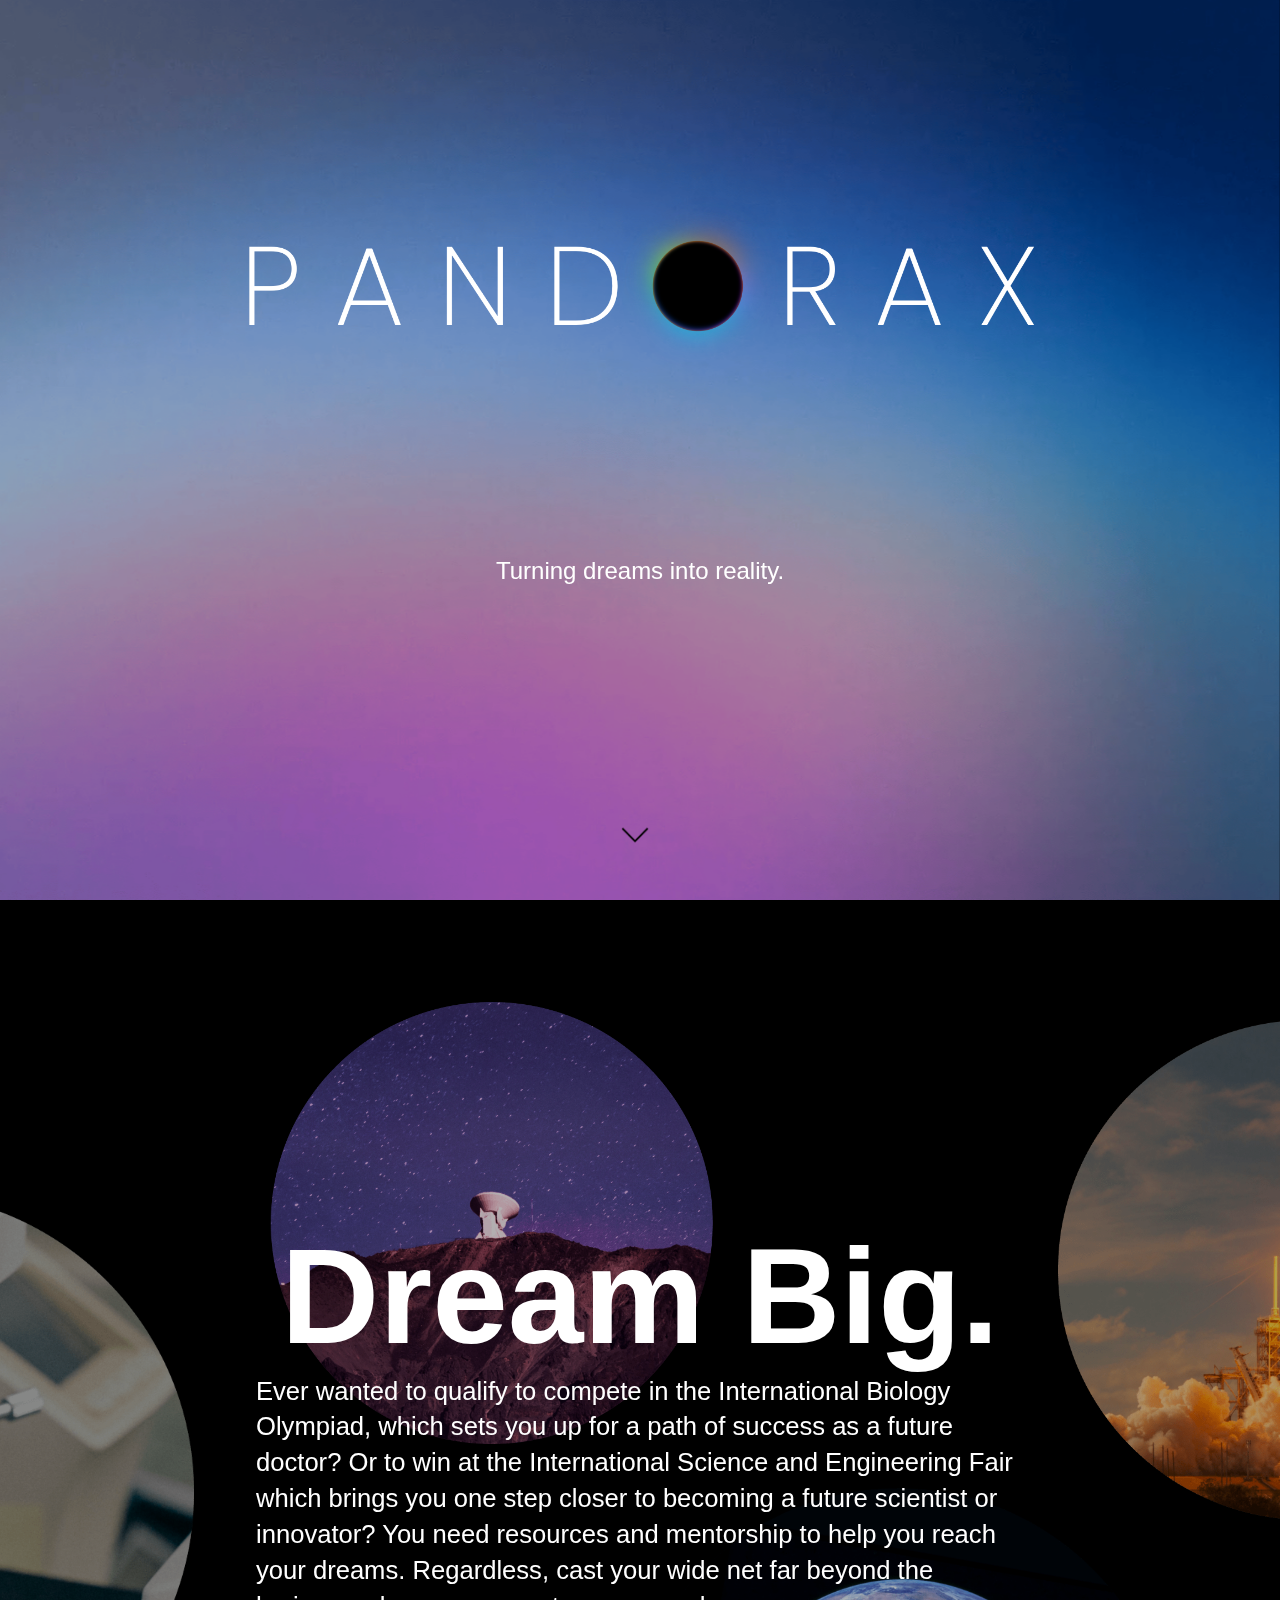
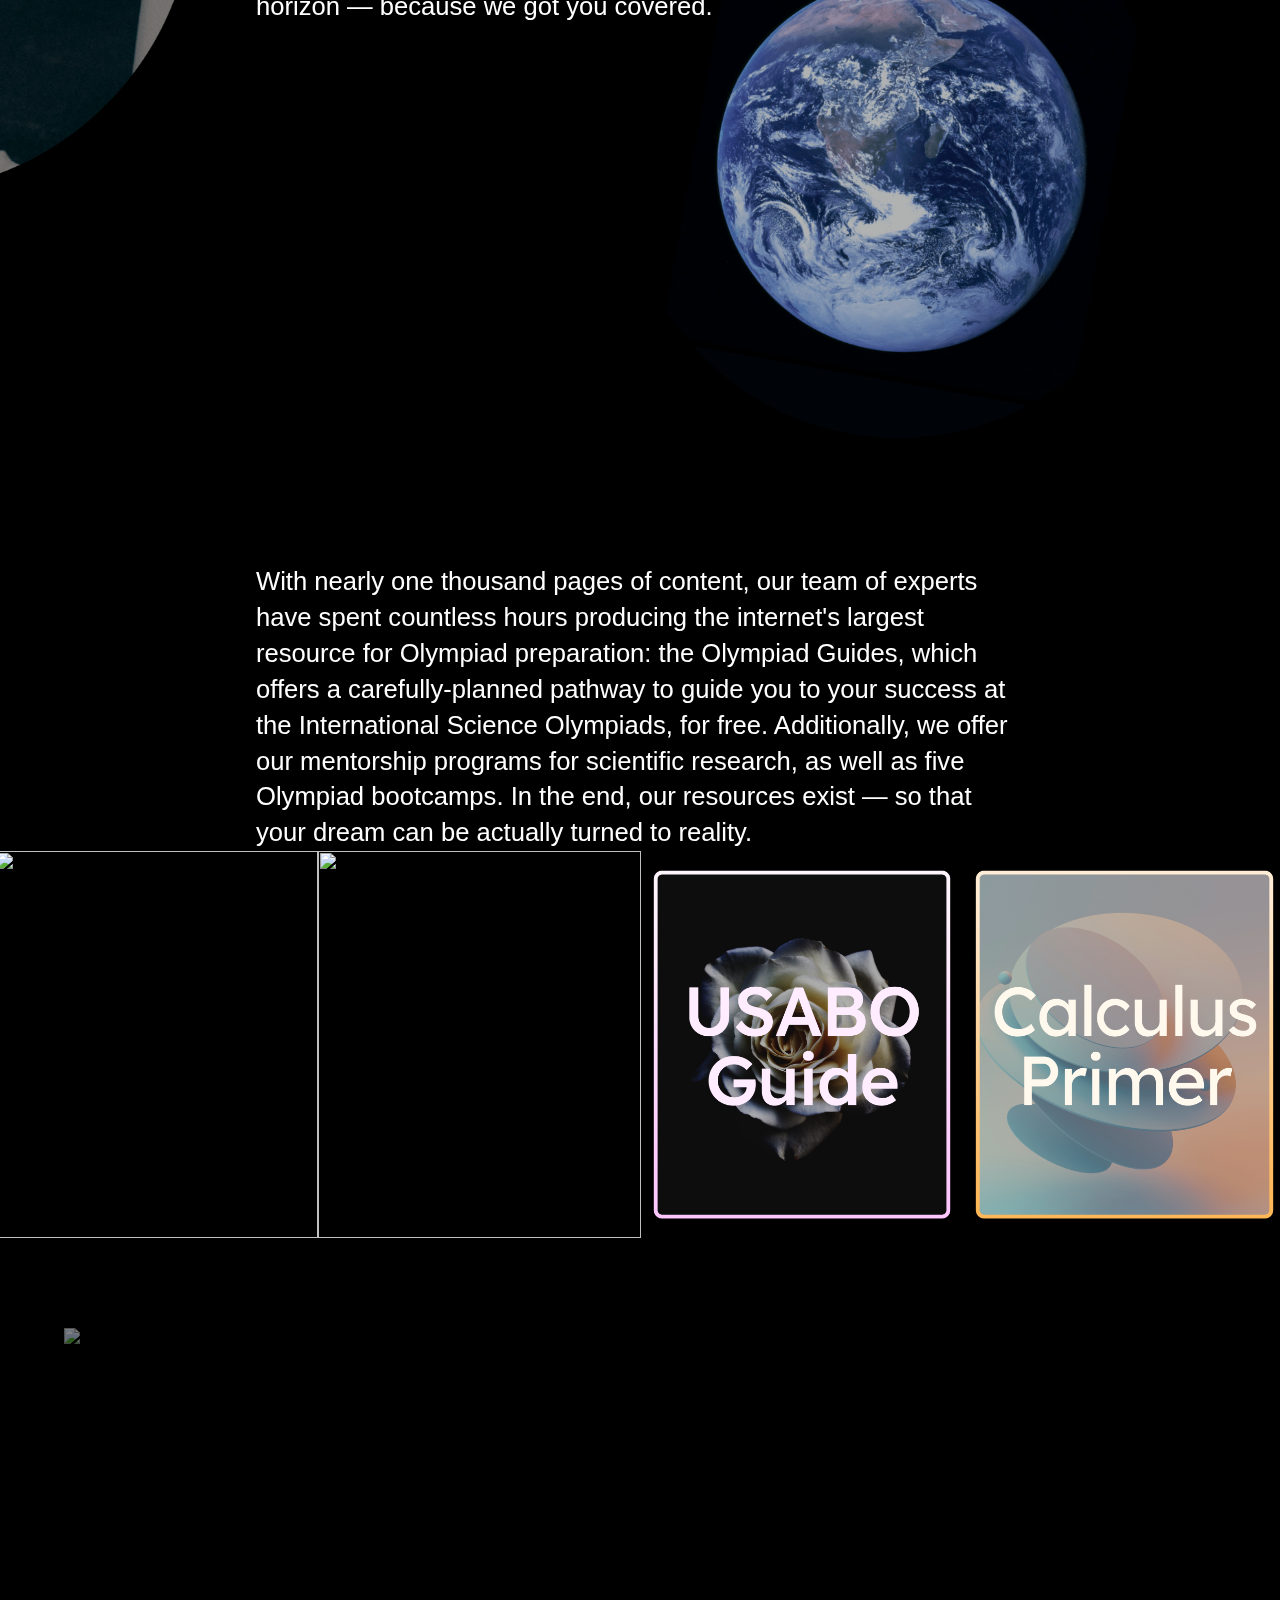
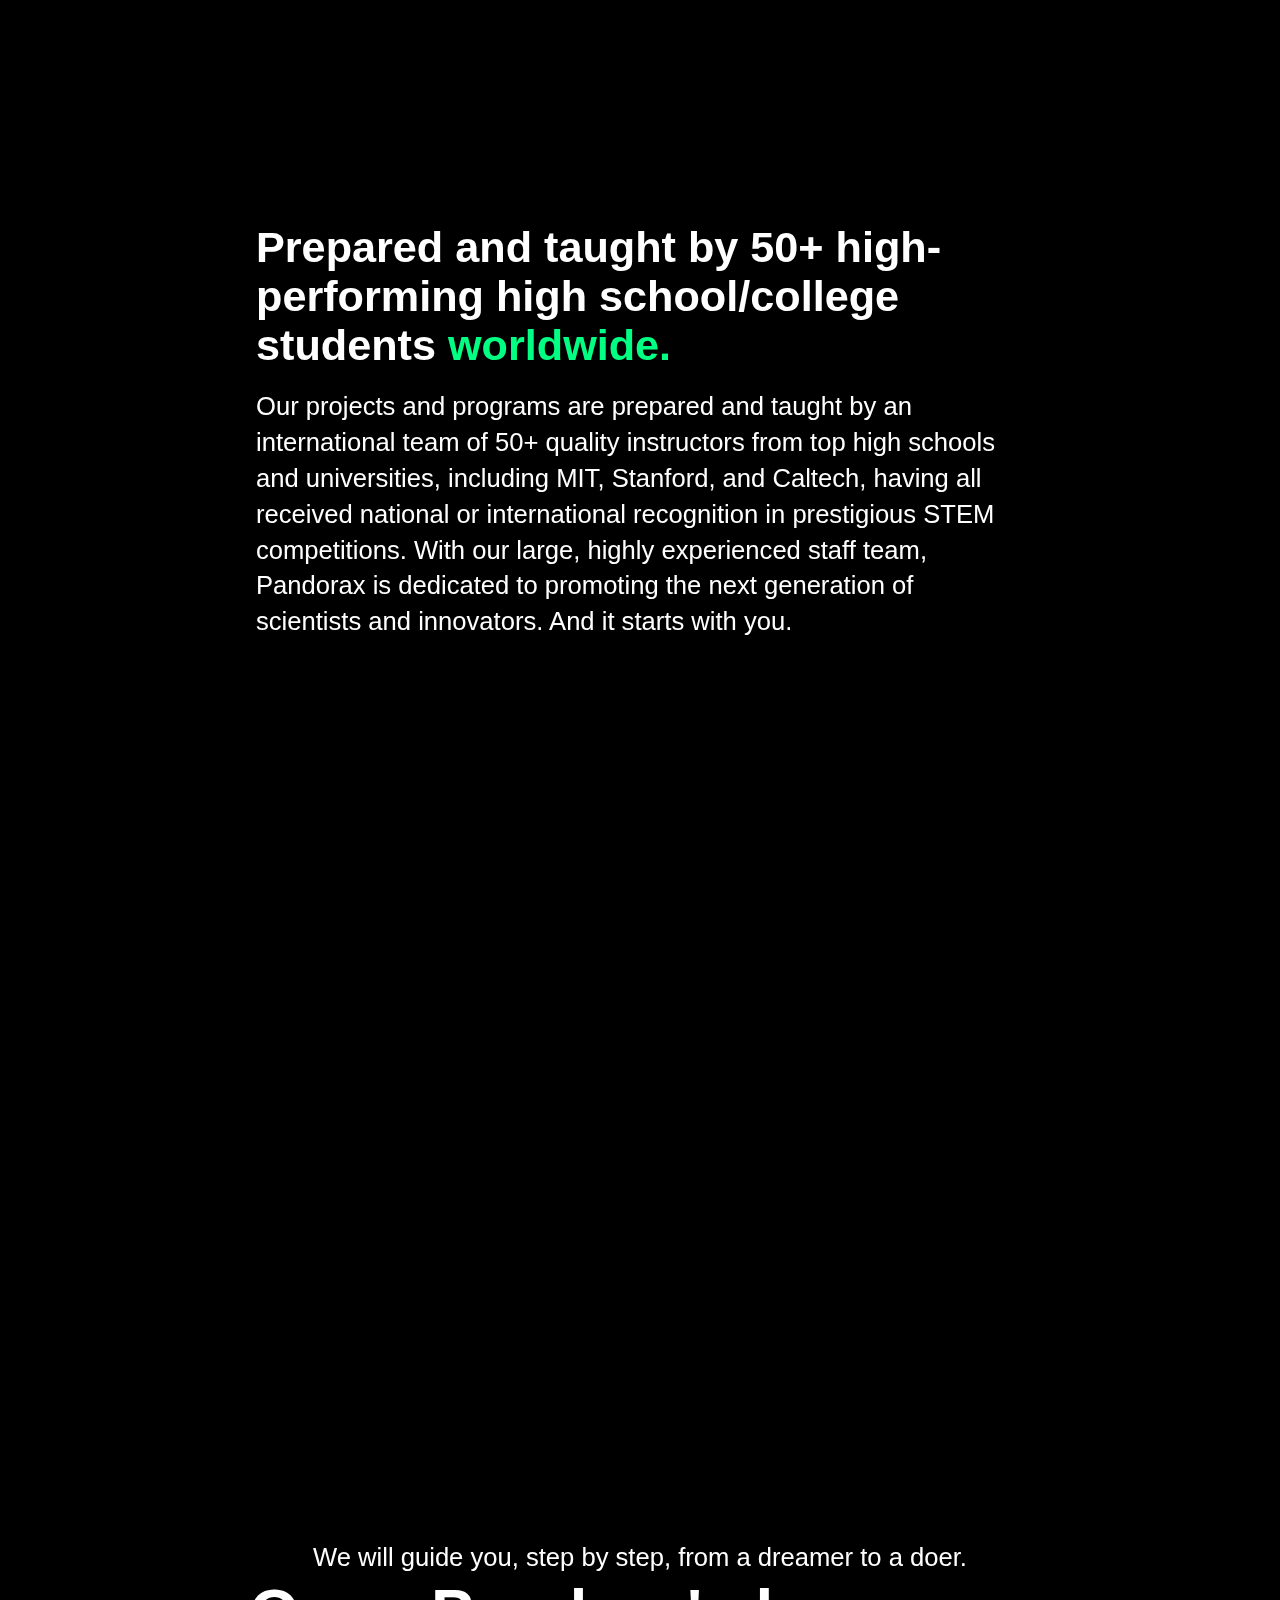
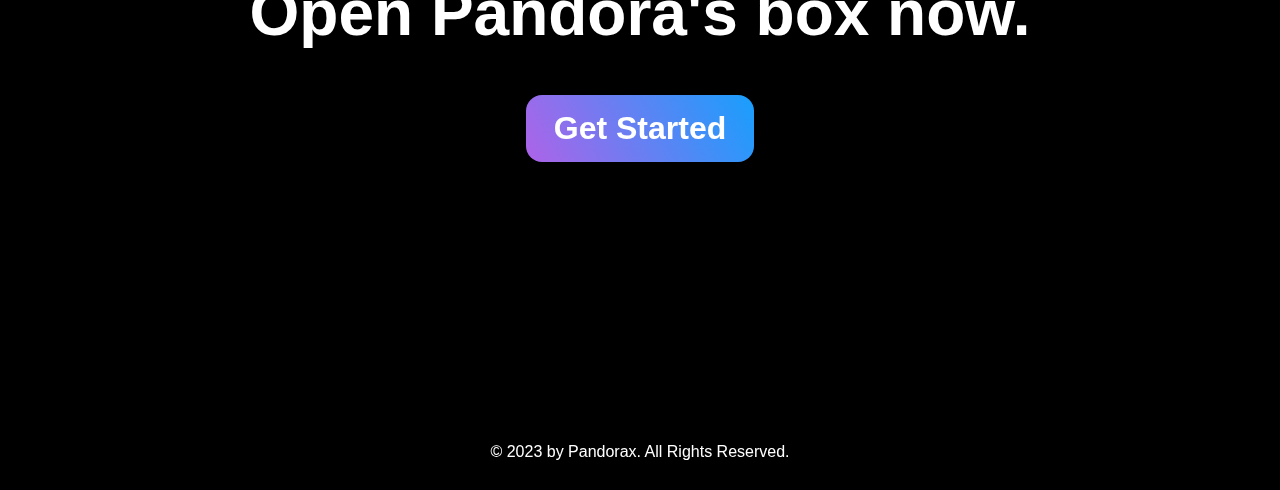
==== index.html @ f433fd55 "made the arrow smooth scroll to bottom on click" ====
<!DOCTYPE html>
<html lang="en">
<head>
  <meta charset="UTF-8">
  <meta name="viewport" content="width=device-width, initial-scale=1.0">
  <title>Pandorax</title>
  <link rel="stylesheet" href="assets/styles.css">
  <link rel="icon" href="assets/webstuff/pandoraxO">
  <script src="https://ajax.googleapis.com/ajax/libs/jquery/3.7.1/jquery.min.js"></script>
  <style>
    @import url('https://fonts.cdnfonts.com/css/poppins');
  </style>
  <link rel="preload" href="assets/webstuff/calculus_primer.png" as="image">
  <link rel="preload" href="assets/webstuff/usabo_guide.png" as="image">
  <link rel="preload" href="assets/webstuff/usaaao_guide.png" as="image">
  <link rel="preload" href="assets/webstuff/useso_guide.png" as="image">

</head>
<body>
  <header hidden="hidden">
    <nav>
      <ul style="display: flex; justify-content: space-around;">
        <!-- <li><img src="assets/webstuff/pandoraxOpng-removebg-preview.png" id="navim"></li> -->
        <li><a href="#home">Home</a></li>
        <li><a href="#ooop">oop</a></li>
      </ul>
    </nav>
  </header>

<div class="containter2">
  <section id="home" style="display: flex; flex-direction: column; align-items: center;">
    <div id="home-background"></div>
    <h1>
      <img id="title" src="assets/webstuff/pandorax_new_logo.png" />
      <!-- <span id="title">Pandorax</span> -->
    </h1>
    <p id="btext">Turning dreams into reality.</p>
  </section>
<div id='frf' class="arrow animated bounce"></div>


  <section id="about" style="margin-top: 10vh; position:relative; display: flex; flex-direction: column; align-items: center;">
    <div style=" z-index:999; display: flex; flex-direction: column; align-items: center;">
      <h2 id="dreambig" >Dream Big.</h2>
      <p  id="dbt" d>Ever wanted to qualify to compete in the International Biology Olympiad, which sets you up for a path of success as a future doctor? Or to win at the International Science and Engineering Fair which brings you one step closer to becoming a future scientist or innovator? You need resources and mentorship to help you reach your dreams. Regardless, cast your wide net far beyond the horizon — because we got you covered. </p>
    </div>
    <div id="dbi"   style="position:absolute; z-index:-1; display: flex;">
      <img id="dreambigimg3" src="assets/webstuff/indbg5.png">
      <img id="dreambigimg4" src="assets/webstuff/indbg4.png">
      <img id="dreambigimg2" src="assets/webstuff/indbg2.png" >
      <img id="dreambigimg5" src="assets/webstuff/indbg3.png" >
    </div>
  </section>

  <div class="stuff">
    <section class="oly" style="display: flex; flex-direction: column; align-items: center;">
    <p id="wowza"  >With nearly one thousand pages of content, our team of experts have spent countless hours producing the internet's largest resource for Olympiad preparation: the Olympiad Guides, which offers a carefully-planned pathway to guide you to your success at the International Science Olympiads, for free. Additionally, we offer our mentorship programs for scientific research, as well as five Olympiad bootcamps. In the end, our resources exist — so that your dream can be actually turned to reality.</p>
    </section>
  </div>

  <div class = "woweza card-container" >
    <img id="aa"  loading="eager"  src="assets/webstuff/usaaao_guide.png" />
    <img id="es" loading="eager"  src="assets/webstuff/useso_guide.png" />
    <img id="b" loading="eager"  src="assets/webstuff/usabo_guide.png" />
    <img id="c" loading="eager"  src="assets/webstuff/calculus_primer.png" />
  </div>


  <section id="contact" style="display: flex; flex-direction: column; align-items: center;">
    <h4 id="fif">Prepared and taught by 50+ high-performing high school/college students <span style="color:#00FF82">worldwide.</h2>
    <p id="ptext"  id="fift">Our projects and programs are prepared and taught by an international team of 50+ quality instructors from top high schools and universities, including MIT, Stanford, and Caltech, having all received national or international recognition in prestigious STEM competitions. With our large, highly experienced staff team, Pandorax is dedicated to promoting the next generation of scientists and innovators. And it starts with you.</p>
    <div id="ppl" style="position:absolute; z-index:-1; display: flex;">
      <img id="pplimg" src="assets/webstuff/ppl.png" >
    </div>
  </section>

  <section id="thingy" style="display: flex; flex-direction: column; align-items: center;">
    <p id="bsm" >We will guide you, step by step, from a dreamer to a doer.</p>
    <h5 id="bsbg">Open Pandora's box now.</h3>
    <div id="container">
      <a href="projects.html">
        <button class="btn" >Get Started</button>
      </a>
    </div>
  </section>

  <section class="copyright">
    <p><span>&#169;</span> 2023 by Pandorax. All Rights Reserved.</p>
  </section>


  <script src="assets/script.js"></script>
  <script src="https://cdn.jsdelivr.net/npm/gsap@3.12.5/dist/gsap.min.js"></script>
  <script src="https://cdn.jsdelivr.net/npm/gsap@3.12.5/dist/ScrollTrigger.min.js"></script>
  <script>
    // Get the background element
    const homeBackground = document.getElementById('home-background');
  
    // Calculate the opacity based on scroll position
    function handleScroll() {
      const scrollPercent = (window.scrollY / window.innerHeight);
      const opacity = 0.6 - scrollPercent; // Adjust this factor to control the fading speed

      homeBackground.style.opacity = opacity;
    }
  
    // Attach the scroll event listener
    window.addEventListener('scroll', handleScroll);
  </script>
  <script>
  $(document).ready(function() {
  
    $(window).scroll(function() {
      var scroll = $(window).scrollTop();
      if (scroll >= 1) {
        $('.arrow').addClass('fade');
      } else{
        $('.arrow').removeClass('fade');
      }
    })
  });
  </script>
  <script>
    document.addEventListener('DOMContentLoaded', function() {
  const e = document.getElementById('frf');

  e.addEventListener('click', function() {
    window.scrollTo({
      top: document.body.scrollHeight,
      behavior: 'smooth'
    });
  });
});
  </script>
  <script>
    document.addEventListener("DOMContentLoaded", (event) => {
    gsap.registerPlugin(ScrollTrigger)


    gsap.fromTo("#dreambig", 
      {
        opacity: 0,
        x: -400
      }, 
      {
        opacity: 1,
        x: 0, 
        duration: 0.5,
        ease: "power1.inOut",
        scrollTrigger: {
          trigger: "#dreambig",
          start: "top 80%",
          end: "top 50%", 
        }
      }
    );

    gsap.fromTo("#dbt", 
      {
        opacity: 0,
        x: -400
      }, 
      {
        opacity: 1,
        x: 0, 
        duration: 0.5,
        ease: "power1.inOut",
        scrollTrigger: {
          trigger: "#dbt",
          start: "top 80%",
          end: "top 50%", 
        }
      }
    );

    gsap.fromTo("#dreambigimg3", 
      {
        opacity: 0,
        x: -400
      }, 
      {
        opacity: 1,
        x: 0, 
        duration: 0.5,
        ease: "power1.inOut",
        scrollTrigger: {
          trigger: "#dreambigimg3",
          start: "top 80%",
          end: "top 50%", 
        }
      }
    );

    gsap.fromTo("#dreambigimg4", 
      {
        opacity: 0,
        x: -400
      }, 
      {
        opacity: 1,
        x: 0, 
        duration: 0.5,
        ease: "power1.inOut",
        scrollTrigger: {
          trigger: "#dreambigimg4",
          start: "top 80%",
          end: "top 50%", 
        }
      }
    );

    gsap.fromTo("#dreambigimg2", 
      {
        opacity: 0,
        x: -400
      }, 
      {
        opacity: 1,
        x: 0, 
        duration: 0.5,
        ease: "power1.inOut",
        scrollTrigger: {
          trigger: "#dreambigimg2",
          start: "top-=550px",
          end: "top 50%", 
        }
      }
    );

    gsap.fromTo("#dreambigimg5", 
      {
        opacity: 0,
        x: -400
      }, 
      {
        opacity: 1,
        x: 0, 
        duration: 0.5,
        ease: "power1.inOut",
        scrollTrigger: {
          trigger: "#dreambigimg5",
          start: "top 80%",
          end: "top 50%", 
        }
      }
    );

    gsap.fromTo("#wowza", 
      {
        opacity: 0,
        x: -400
      }, 
      {
        opacity: 1,
        x: 0, 
        duration: 0.5,
        ease: "power1.inOut",
        scrollTrigger: {
          trigger: "#wowza",
          start: "top 80%",
          end: "top 50%", 
        }
      }
    );

    gsap.fromTo("#aa", 
      {
        opacity: 0,
        x: -400,
        
      }, 
      {
        opacity: 1,
        x: 0, 
        duration: 1,
        ease: "power1.inOut",
        scrollTrigger: {
          
          trigger: "#aa",
          start: "top 80%-=50px",
          end: "top 50%", 
        }
      }
    );

    gsap.fromTo("#es", 
      {
        opacity: 0,
        x: -400,
        
      }, 
      {
        opacity: 1,
        x: 0, 
        duration: 1,
        ease: "power1.inOut",
        scrollTrigger: {
          
          trigger: "#es",
          start: "top 80%-=100px",
          end: "top 50%", 
        }
      }
    );

    gsap.fromTo("#b", 
      {
        opacity: 0,
        x: -400,
        
      }, 
      {
        
        opacity: 1,
        x: 0, 
        duration: 1,
        ease: "power1.inOut",
        scrollTrigger: {
          
          trigger: "#b",
          start: "top 80%-=150px",
          end: "top 50%", 
        }
      }
    );

    gsap.fromTo("#c", 
      {
        opacity: 0,
        x: -400,
      }, 
      {
        opacity: 1,
        x: 0, 
        duration: 1,
        ease: "power1.inOut",
        scrollTrigger: {
          
          trigger: "#c",
          start: "top 80%-=200px",
          end: "top 50%", 
        }
      }
    );

    gsap.fromTo("#fif", 
      {
        opacity: 0,
        x: -400
      }, 
      {
        opacity: 1,
        x: 0, 
        duration: 0.5,
        ease: "power1.inOut",
        scrollTrigger: {
          trigger: "#fif",
          start: "top 80%",
          end: "top 50%", 
        }
      }
    );

    gsap.fromTo("#ptext", 
      {
        opacity: 0,
        x: -400
      }, 
      {
        opacity: 1,
        x: 0, 
        duration: 0.5,
        ease: "power1.inOut",
        scrollTrigger: {
          trigger: "#ptext",
          start: "top 80%",
          end: "top 50%", 
        }
      }
    );

    gsap.fromTo("#pplimg", 
      {
        opacity: 0,
      }, 
      {
        opacity: 0.5,
        x: 0, 
        duration: 2,
        ease: "power1.inOut",
        scrollTrigger: {
          trigger: "#pplimg",
          start: "top 80%",
          end: "top 50%", 
        }
      }
    );

    });
  </script>  
</div>
</body>
</html>
---- assets/styles.css ----
* {
  margin: 0;
  padding: 0;
  box-sizing: border-box;
}



body {
  background-color: #000;
  color: #fff;

}

  
body {
  overflow-x: hidden !important;
  overflow-y: hidden
}
.container2 {
  max-width: 100% !important;
  overflow-x: hidden !important;
}

.copyright {
  margin-bottom: 3vh;
  display: flex;
  justify-content: center;
}

#pplimg {
  opacity: 50%;
  width: 90vw;
  transform: translateY(-35vh);
}

@-moz-keyframes bounce {
  0%, 20%, 50%, 80%, 100% {
    -moz-transform: translateY(0);
    transform: translateY(0);
  }
  40% {
    -moz-transform: translateY(-30px);
    transform: translateY(-30px);
  }
  60% {
    -moz-transform: translateY(-15px);
    transform: translateY(-15px);
  }
}
@-webkit-keyframes bounce {
  0%, 20%, 50%, 80%, 100% {
    -webkit-transform: translateY(0);
    transform: translateY(0);
  }
  40% {
    -webkit-transform: translateY(-30px);
    transform: translateY(-30px);
  }
  60% {
    -webkit-transform: translateY(-15px);
    transform: translateY(-15px);
  }
}
@keyframes bounce {
  0%, 20%, 50%, 80%, 100% {
    -moz-transform: translateY(0);
    -ms-transform: translateY(0);
    -webkit-transform: translateY(0);
    transform: translateY(0);
  }
  40% {
    -moz-transform: translateY(-30px);
    -ms-transform: translateY(-30px);
    -webkit-transform: translateY(-30px);
    transform: translateY(-30px);
  }
  60% {
    -moz-transform: translateY(-15px);
    -ms-transform: translateY(-15px);
    -webkit-transform: translateY(-15px);
    transform: translateY(-15px);
  }
}

.arrow {
  position: fixed;
  bottom: 50px;
  left: 50%;
  margin-left: -20px;
  width: 30px;
  height: 30px;
  background-image: url([data-uri]);
  background-size: contain;
  cursor: pointer;
}

.bounce {
  -moz-animation: bounce 2s infinite;
  -webkit-animation: bounce 2s infinite;
  animation: bounce 2s infinite;
}

.fade {
  opacity:0;
  transition: 1s all ease-out;
}



/* body {
  background-image: url('titleb.png');
  background-repeat: no-repeat;
  background-attachment: fixed;
  background-position: center;
} */

header {
  background-color: #333;
  color: #fff;
  padding: 18px; /* Increase the padding to make the nav bar thicker */
  position: fixed;
  top: 0;
  left: 0;
  width: 100%;
  box-shadow: 0 4px 8px rgba(0, 0, 0, 0.3); /* Add a shadow effect */
  z-index: 9999; /* Set a higher z-index value */
}

nav ul {
  list-style: none;
}

nav li {
  display: inline-block;
  margin-right: 20px;
}

nav li:last-child {
  margin-right: 0;
}

nav a {
  text-decoration: none;
  color: #fff;
  transition: color 0.3s;
}

nav a:hover {
  color: #f00;
}


#home-background {
  position: fixed;
  top: 0;
  left: 0;
  width: 100%;
  height: 100%;
  background-image: url("webstuff/titleb.png");
  background-position: center;
  background-size: cover;
  opacity: 1; /* Initial opacity */
  z-index: -1;
  transition: opacity 0.3s ease; /* Transition for fading effect */
}

#home {
  text-align: center;
}

#home h1 {
  display: flex;
  align-items: center;
  justify-content: center;
}

h1 img {
  height: auto;
  width: 800px;
}

#btext {
  text-align: center; 
  font-size: 150%; 
  padding-bottom: 60vh;
}


/* 
section {
  padding: 50px;
} */

h1 {
  padding-block:4vh 2vh;
}


#aa, #es, #b, #c {
  height: 387px;
  width: 323px;
  margin-bottom: 40vh;
}


body {
  font-family: 'Poppins', sans-serif;
}

h1, h2, h3, h4, h5, p {
  font-family: 'Poppins', sans-serif;
}

h2 {
  font-size: 850%;
  font-weight: 600;
}

#dbt {
  font-size: 160%;
  justify-content: center;
  padding-inline: 20vw;
   
  font-weight: 500;
}

.oly {
  font-size: 160%; 
  padding-inline: 20vw;
  
  padding-top: 60vh;
  font-weight: 500;
}

h4 {
  padding-top: 20vh;
  font-size: 270%;
  padding-inline: 20vw;
  padding-bottom: 1.5%;
  font-weight: 600;
}

#ptext {
  font-size: 160%; 
  padding-inline: 20vw;
   
  padding-bottom: 100vh; 
  font-weight: 500;
}

p {
  line-height: 1.4;
}

#bsm {
  font-size: 160%; 
  text-align: center; 
  color:#fff
}

#bsbg {
  font-size: 400%; 
  text-align: center; 
  color:#fff;
  font-weight: 600;
}



.card-container {
  display: flex;
  flex-direction: row; /* Display cards in a row for larger screens */
  justify-content: center;
  margin-bottom: 5vh;
}


#dreambigimg4 {
  height: 442px; 
  width: 442px; 
  transform: translate(6vw, -24vh)
}

#dreambigimg3 {
  height: 600px; 
  width: 600px; 
  transform: translate(0vw, -2vw)
}

#dreambigimg2 {
  height: 550px; 
  width: 550px; 
  transform: translate(-1vw, 30vh)
}

#dreambigimg5 {
  height: 500px; 
  width: 500px; 
  transform: translate(-10vw, -22vh)
}






/* title text animation */
/* #title {
  animation: fadeInAnimation ease 3s;
  animation-fill-mode: both;
  animation-delay: 0.65s;
  animation-iteration-count: 1;
}

@keyframes fadeInAnimation {
  0% {
      opacity: 0;
  }
  100% {
      opacity: 1;
  }
} */
/* end */





/* end */

/* title under text animation */
/* #btext {
  animation: fadeIn_moveU ease 1.7s;
  animation-fill-mode: both;
  animation-delay: 1.35s;
  animation-iteration-count: 1;
  
}

@keyframes fadeIn_moveU {
  0% {
      opacity: 0;
      transform: translateY(0);
  }
  100% {
      opacity: 1;
      transform: translateY(-30px);
  }

} */








#dbi {
  filter: brightness(70%)
}

/* get started button */
#container {
  text-align: center;
  outline: none;
  padding-block: 5vh 10vh
}


.btn {
  padding-bottom: 13%;
  margin-bottom: 21vh;
  padding: 15px 28px;
  border-radius: 16px;
  font-size: xx-large;
  font-family: Arial, Helvetica, sans-serif;
  font-weight: bold;
  cursor: pointer;
  color: #fff;
  background-image: linear-gradient(241deg, #189FFD, #AE63E8);
  border: none;
}



html {
  overflow: scroll;
  overflow-x: hidden;
}
::-webkit-scrollbar {
  width: 0;  /* Remove scrollbar space */
  background: transparent;  /* Optional: just make scrollbar invisible */
}
/* Optional: show position indicator in red */
::-webkit-scrollbar-thumb {
  background: #FF0000;
}

  /* Your existing styles */

  /* Media query for phones with a maximum width of 768px */
  @media only screen and (max-width: 768px) {
    body {
      font-size: 8px; /* Adjust the font size for better readability on small screens */    }

    /* Additional responsive styling for specific elements */
    /* For example: */
    #title {
      margin-top: 180px;
      width: 80%; /* Adjust the title font size for phones */
    }


    #home-background {
      display: none;
    }

    /* dream big */

    #dreambig {
      font-size: 60px
    }
    
    #dbt {
      font-size: 12px;
      padding-inline: 30px;

    }


    /* oly */
    #wowza {
      font-size: 15px;
      width: 320px
    }

    .card-container {
      flex-direction: column;
      align-items: center;
    }
    
    /* Adjust the card sizes and margins for phones */
    #aa, #es, #b, #c {
      height: 400px;
      width: auto;
      margin: 2vh 0;
    }
    
    /* Center-align the images */
    #aa, #es, #b, #c {
      margin-left: auto;
      margin-right: auto;
    }

 
    #dreambigimg4 {
      height: 242px; 
      width: 242px; 
      transform: translate(50vw, -20vh)
    }
    
    #dreambigimg3 {
      height: 400px; 
      width: 400px; 
      transform: translate(50vw, -7vh)
    }
    
    #dreambigimg2 {
      height: 350px; 
      width: 350px; 
      transform: translate(-10vw, 10vh)
    }
    
    #dreambigimg5 {
      height: 250px; 
      width: 250px; 
      transform: translate(-135vw, 38vh)
    }
    
    /* ppl */
    #contact {
      margin-top: 30vh;
    }

    h4, #ptext {
      width: 450px;
    }

    /* #pplimg {
      transform: translateY(-2vh);
      width: 700px;
      height: auto
    } */

    #pplimg {
      display: none;
    }

    /* button stuff */
    #ptext {
      padding-bottom: 50vh;
    }

    #bsm, #bsbg {
      width: 350px;
    }
    
 
    /* Add more responsive styles as needed */
  }
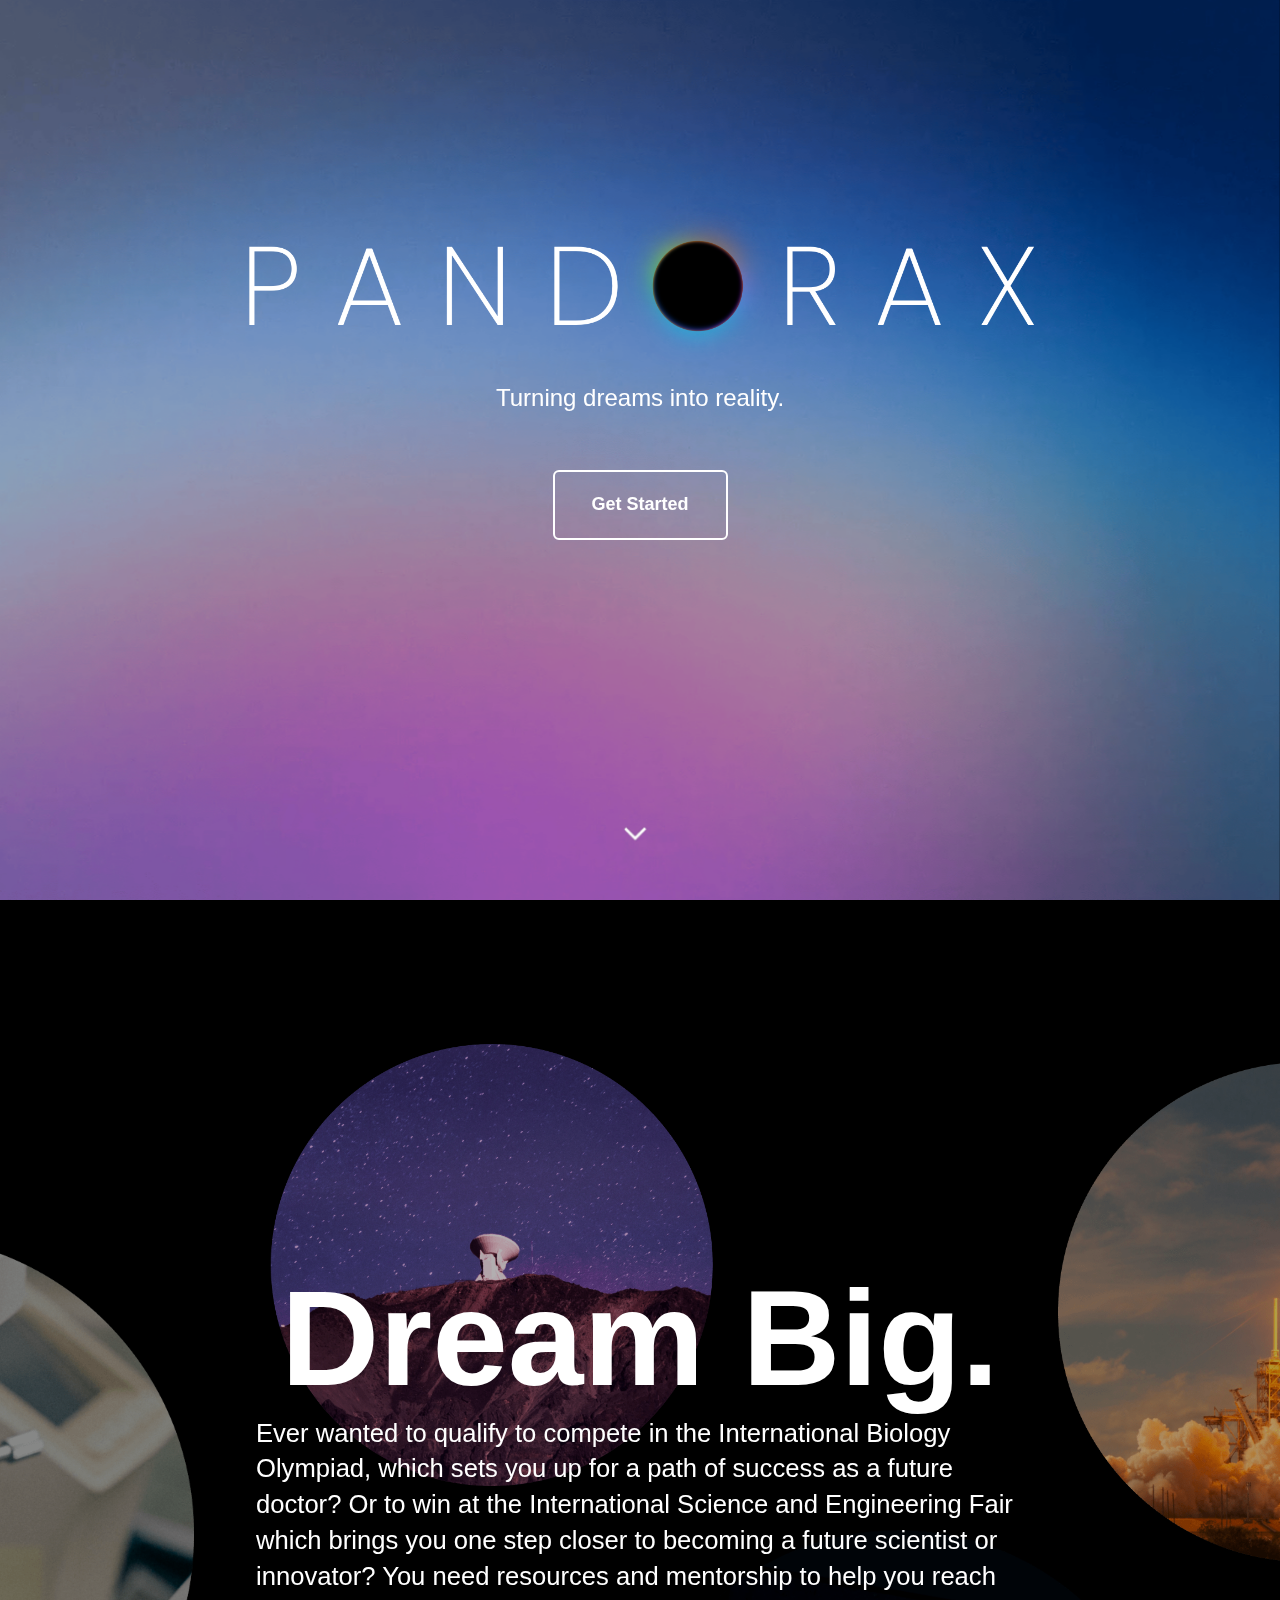
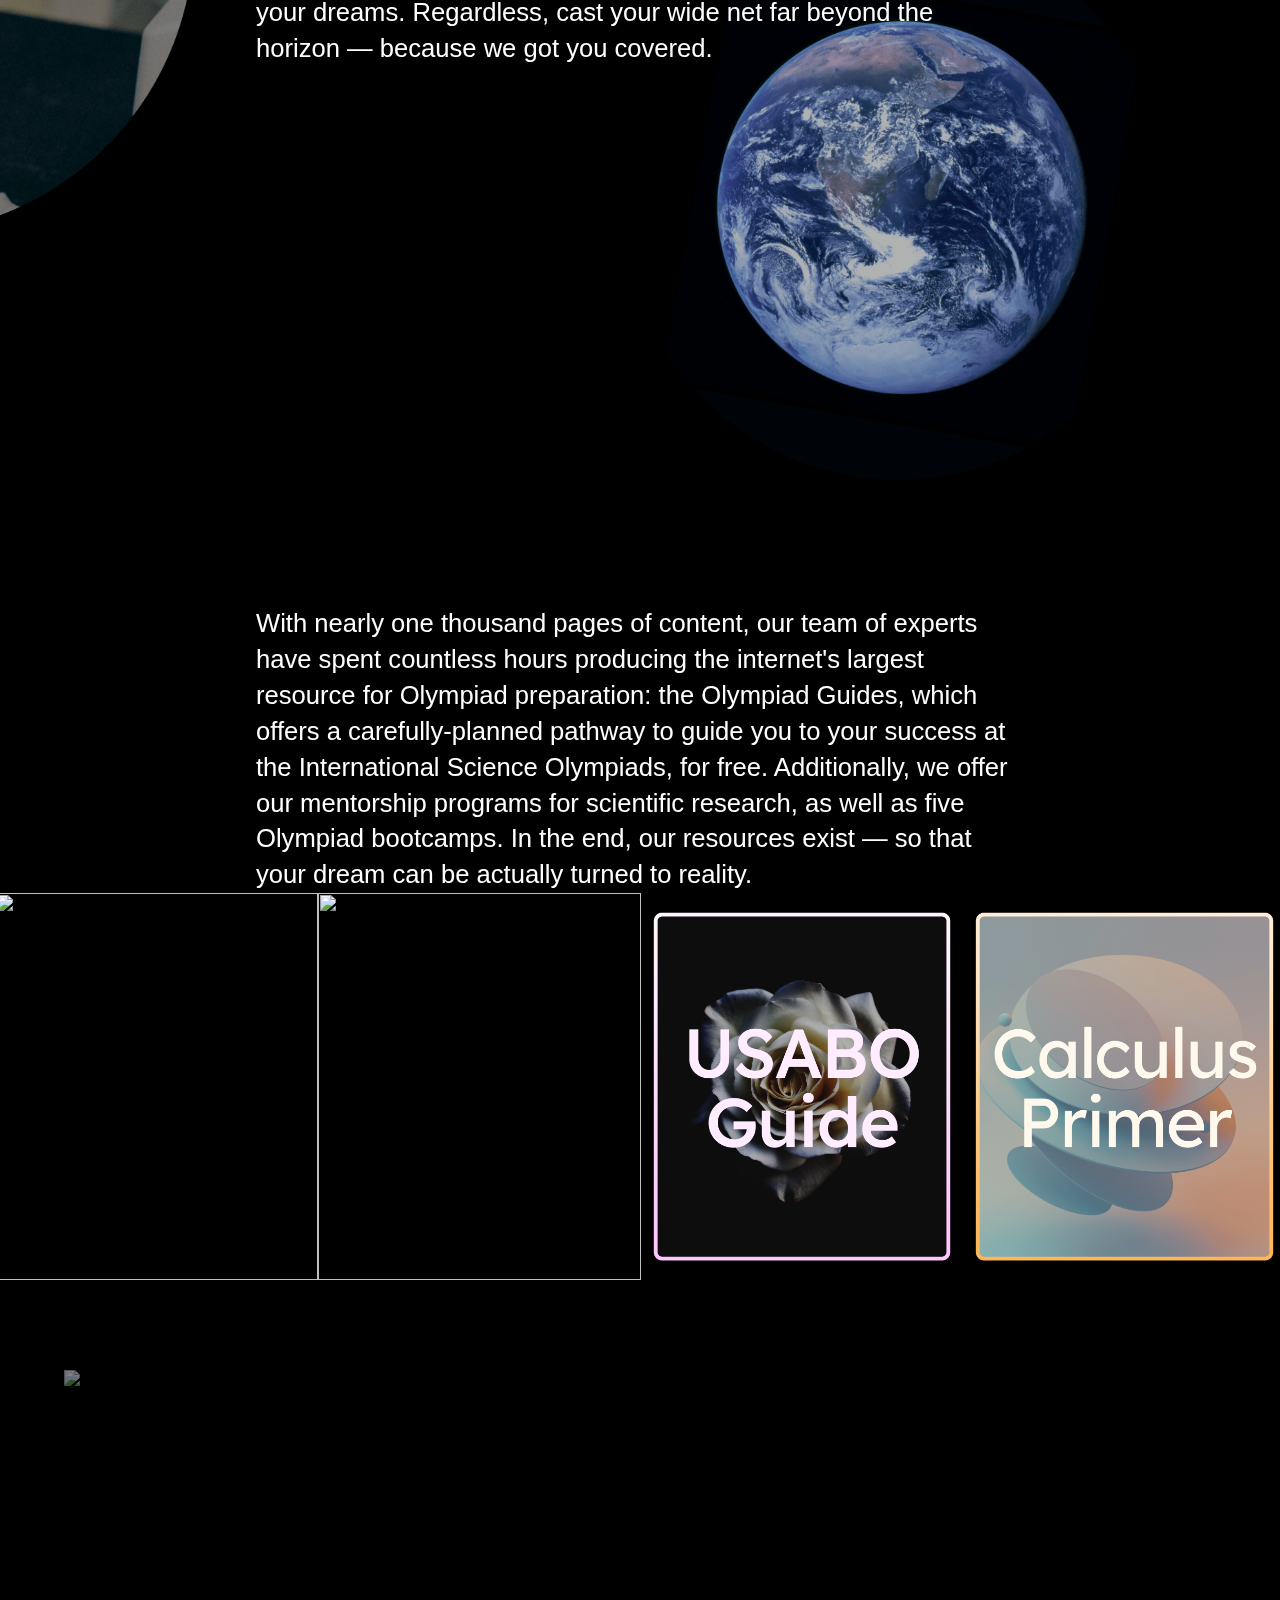
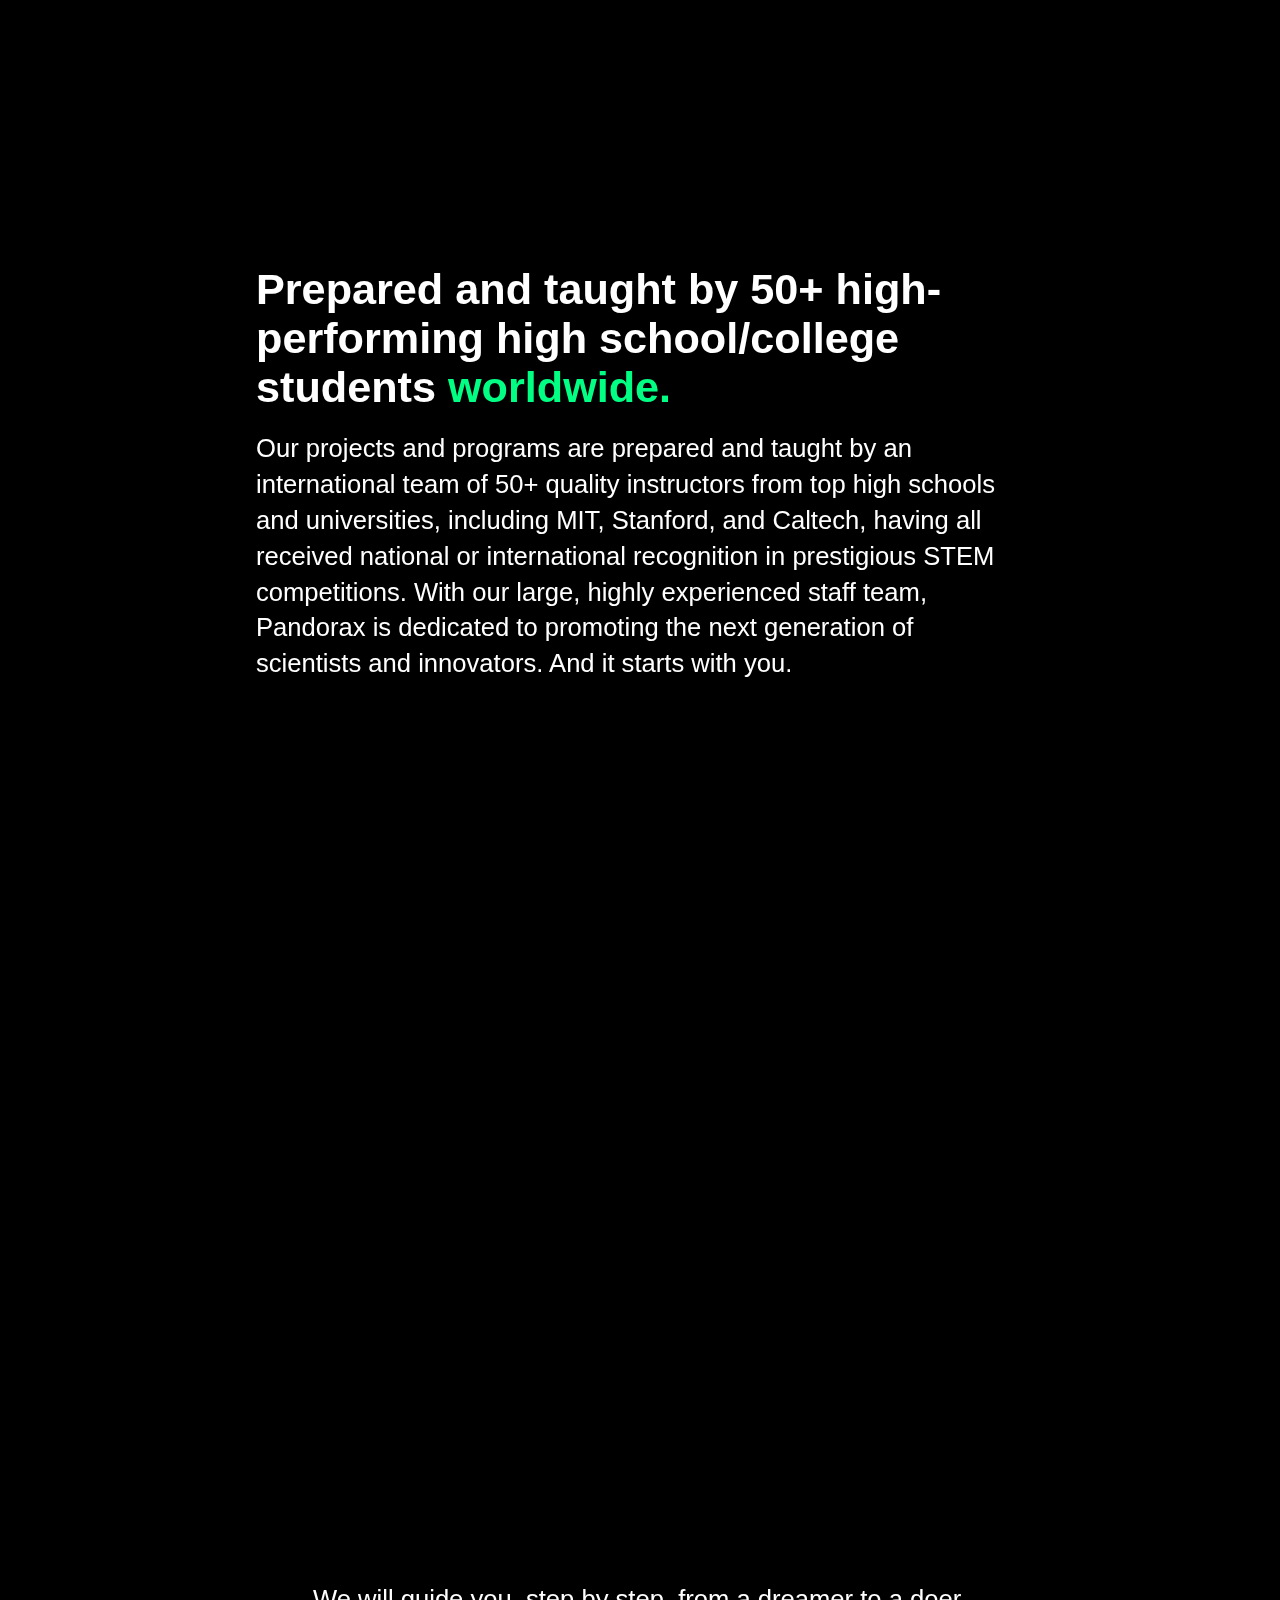
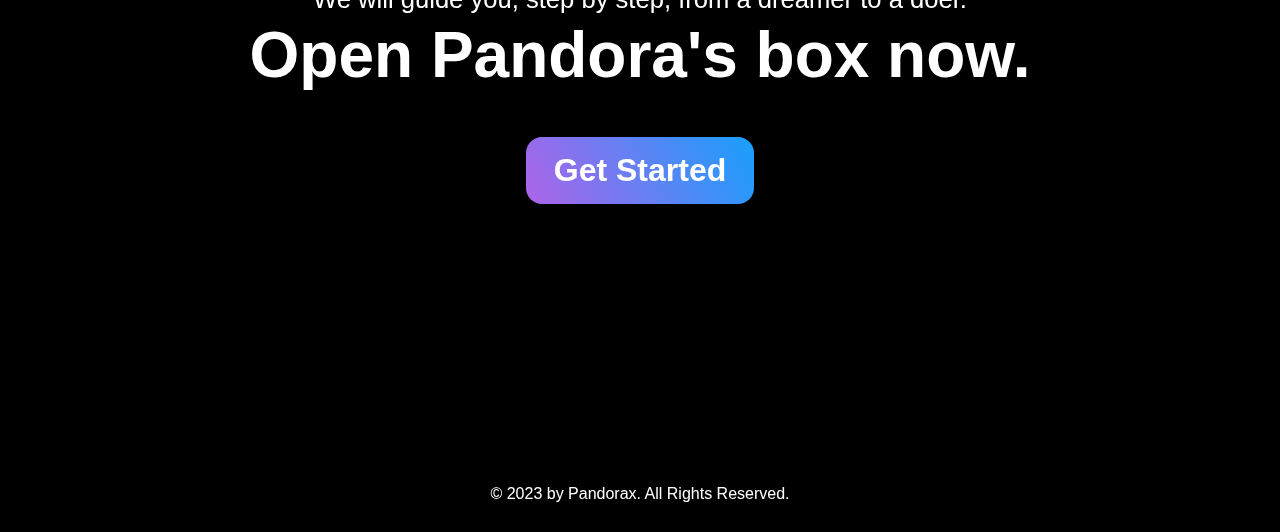
==== commit 95bb4b57: "weirdo ceo stuff" ====
--- a/index.html
+++ b/index.html
@@ -33,8 +33,14 @@
     <h1>
       <img id="title" src="assets/webstuff/pandorax_new_logo.png" />
       <!-- <span id="title">Pandorax</span> -->
+       
     </h1>
     <p id="btext">Turning dreams into reality.</p>
+    <div id="container">
+      <a href="projects.html">
+        <button class="btna" style="width: 175px; height: 70px; font-size: large; ">Get Started</button>
+      </a>
+    </div>
   </section>
 <div id='frf' class="arrow animated bounce"></div>
 
--- a/assets/styles.css
+++ b/assets/styles.css
@@ -90,7 +90,7 @@
   margin-left: -20px;
   width: 30px;
   height: 30px;
-  background-image: url([data-uri]);
+  background-image: url([data-uri]);
   background-size: contain;
   cursor: pointer;
 }
@@ -183,7 +183,8 @@
 #btext {
   text-align: center; 
   font-size: 150%; 
-  padding-bottom: 60vh;
+  padding-bottom: 10px;
+  margin-top: -175px;
 }
 
 
@@ -193,7 +194,7 @@
 } */
 
 h1 {
-  padding-block:4vh 2vh;
+  padding-block:4vh 20px;
 }
 
 
@@ -383,6 +384,22 @@
   border: none;
 }
 
+.btna {
+    padding-bottom: 13%;
+    margin-bottom: 60vh;
+    padding: 15px 28px;
+    border-radius: 16px;
+    font-size: xx-large;
+    font-family: Arial, Helvetica, sans-serif;
+    font-weight:bold;
+    cursor: pointer;
+    color: #fff;
+    background-color: transparent;
+    border-width: 2px;
+    border-style: solid;
+    border-radius: 6px;
+    border-color: #fff; }
+
 
 
 html {
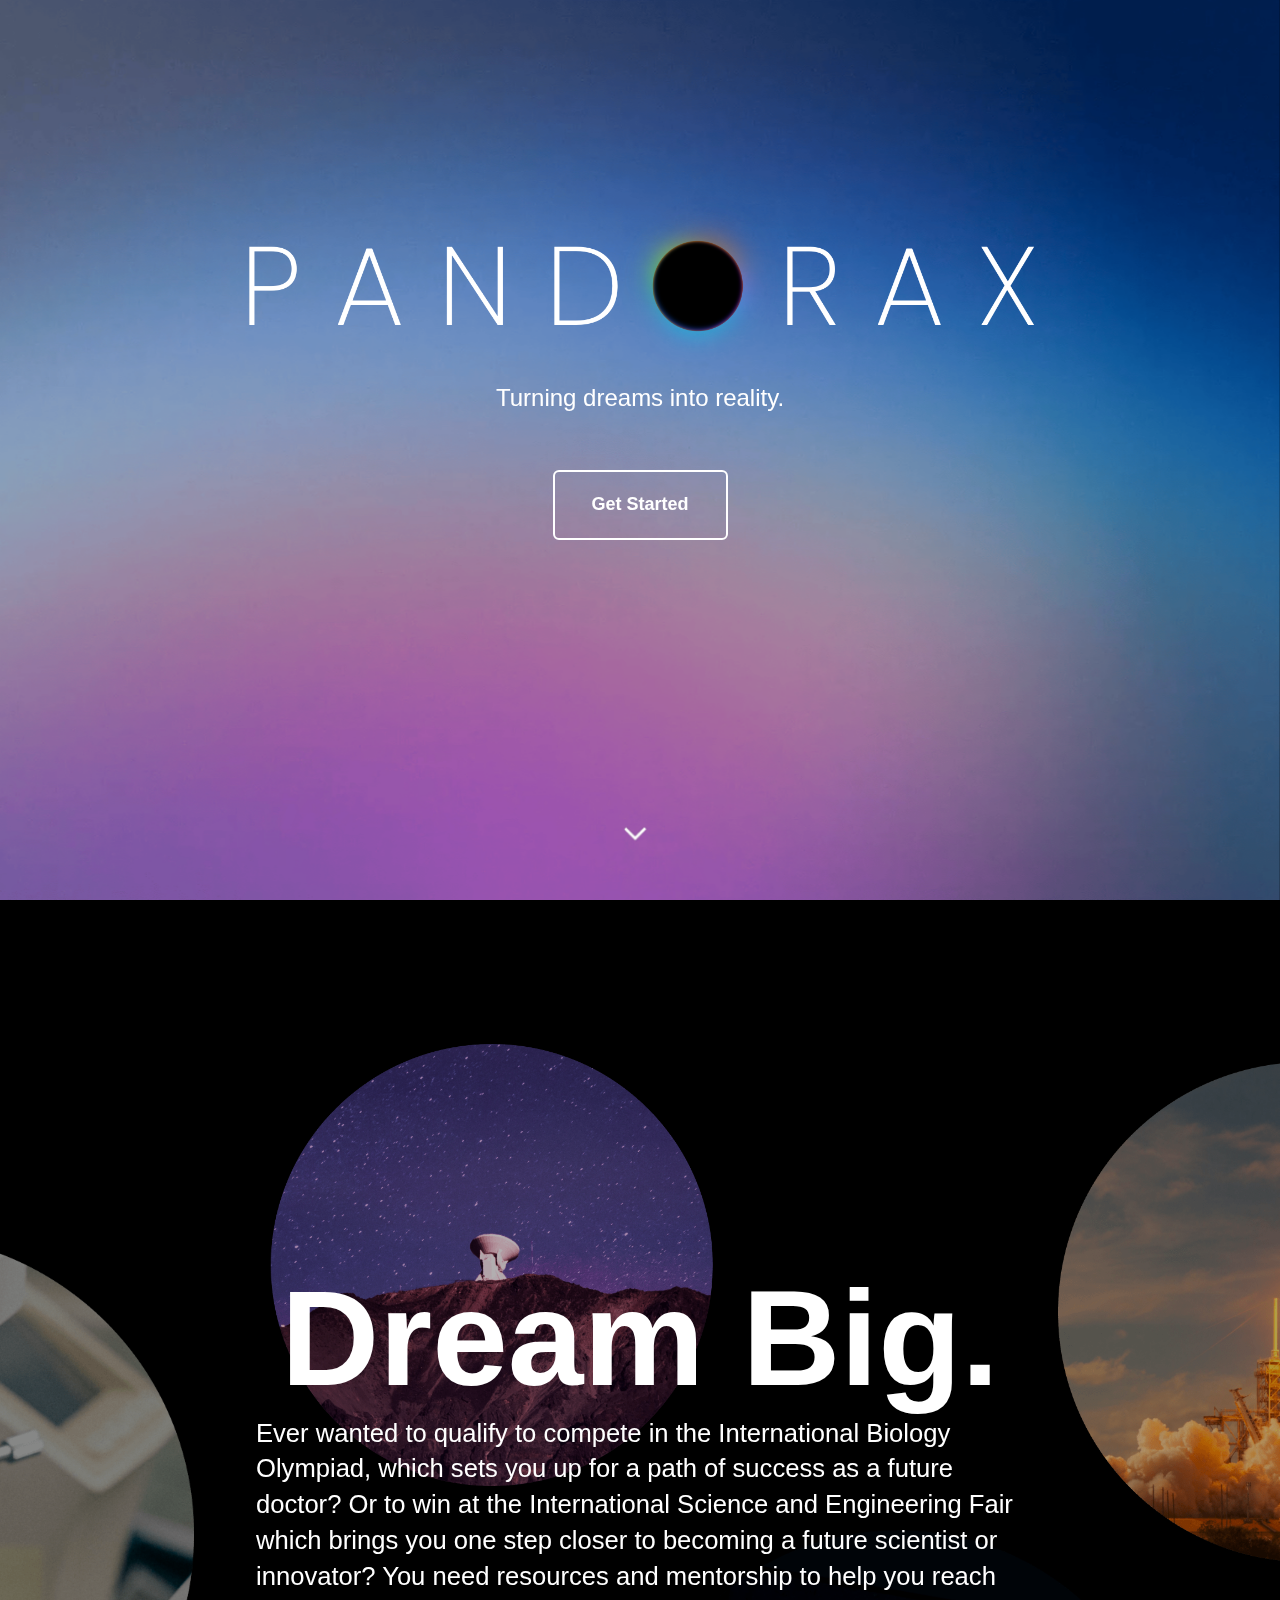
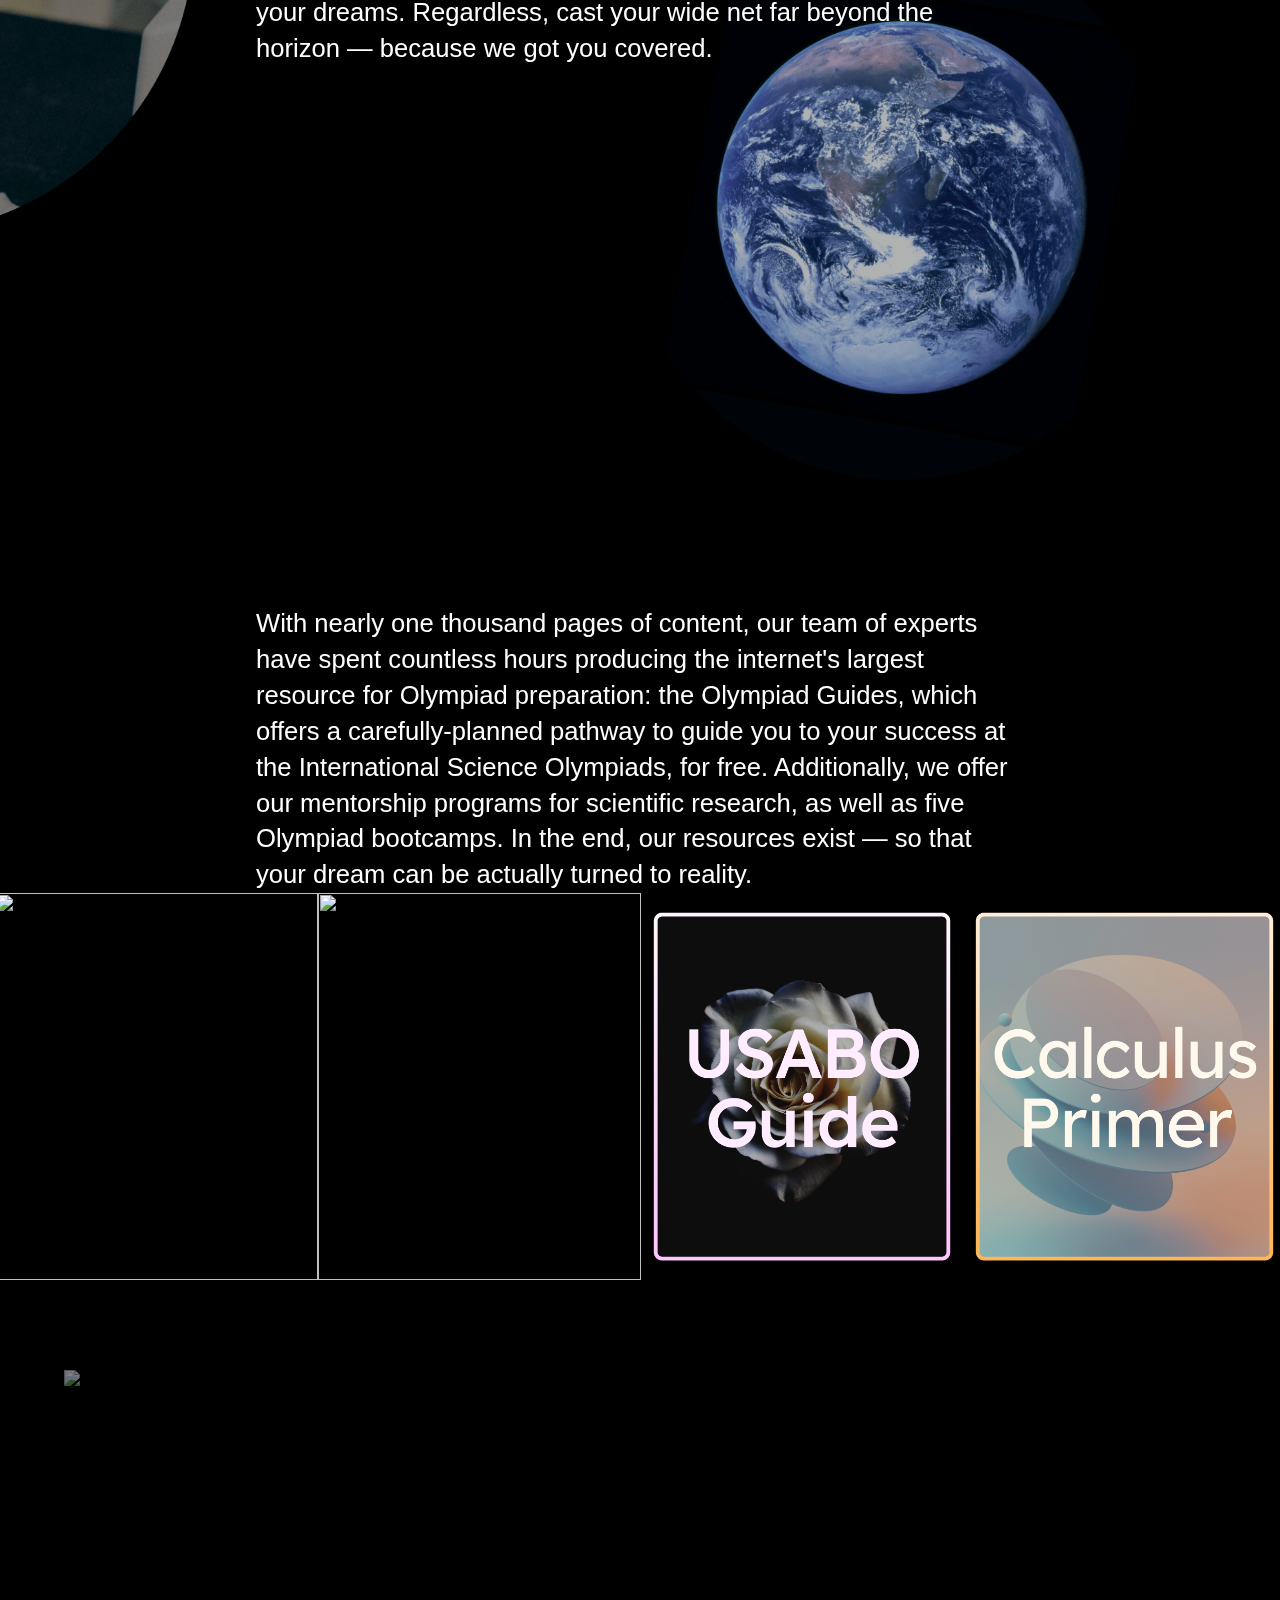
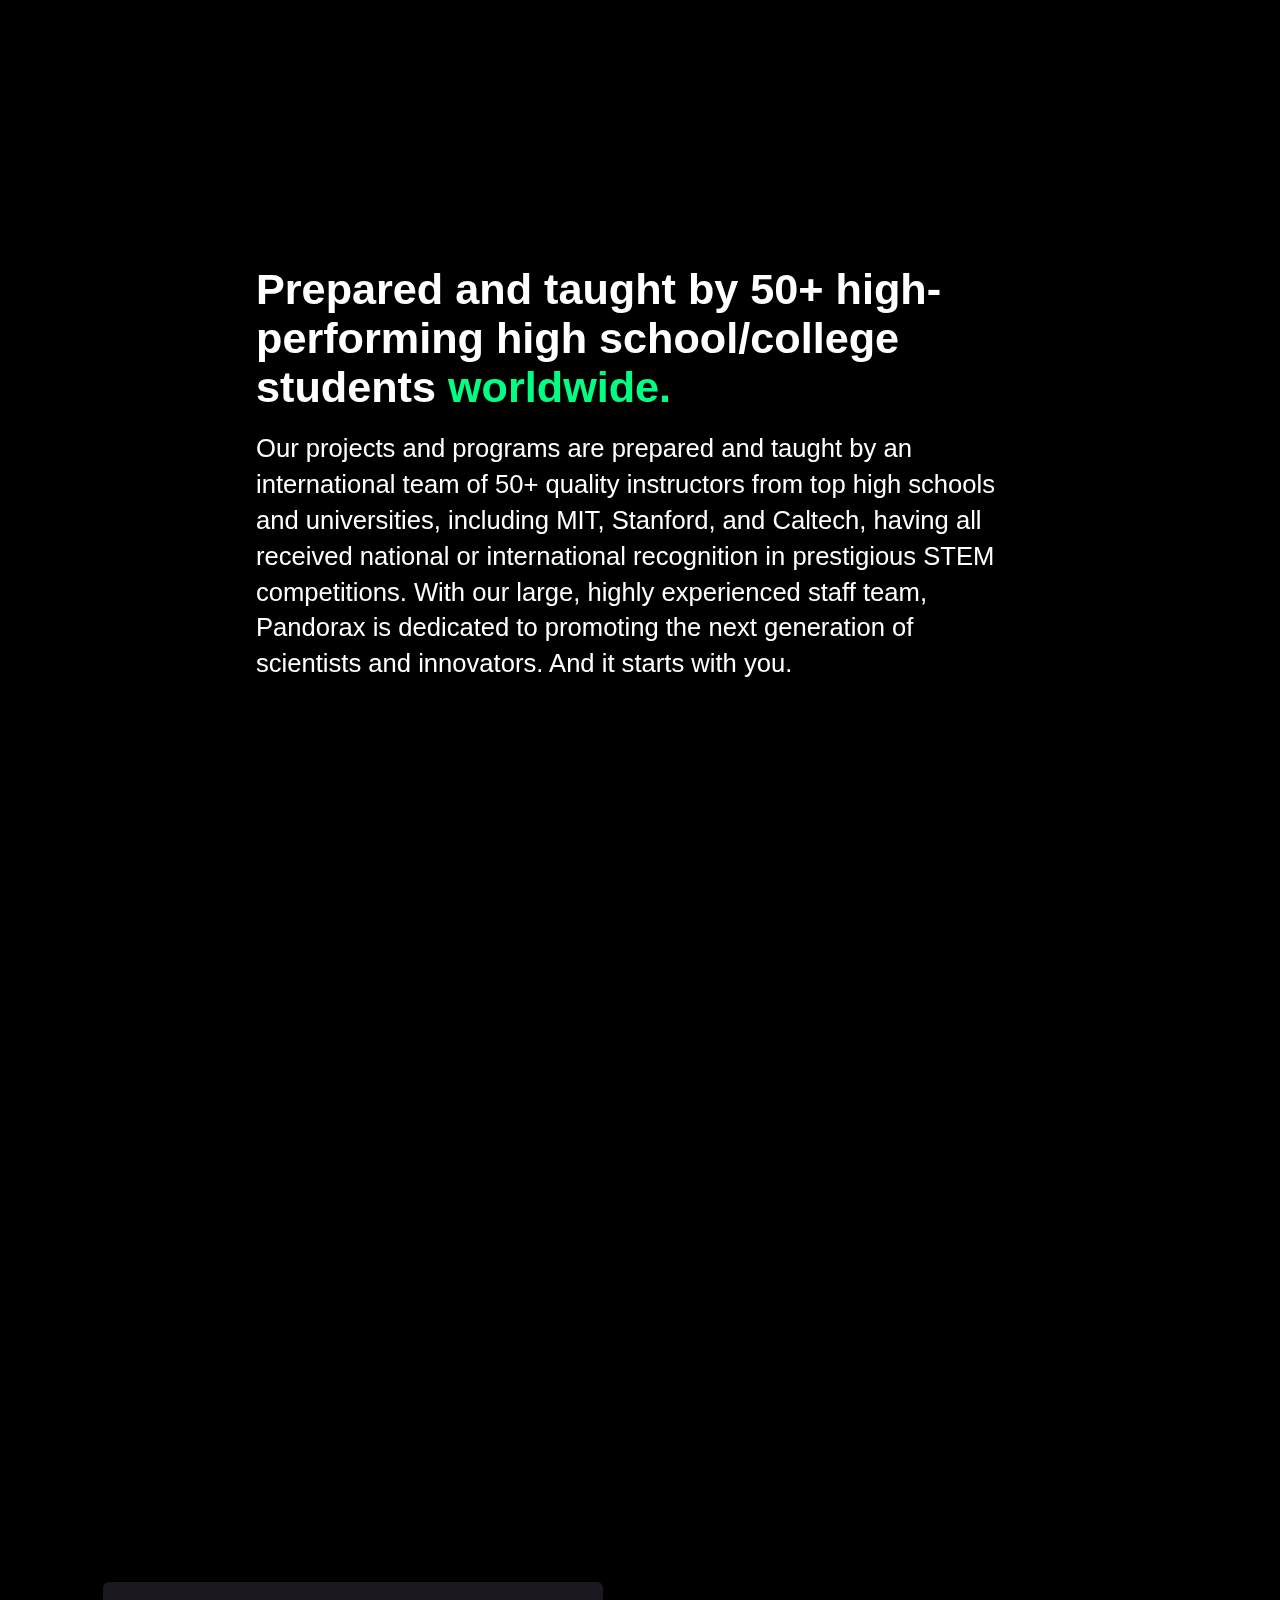
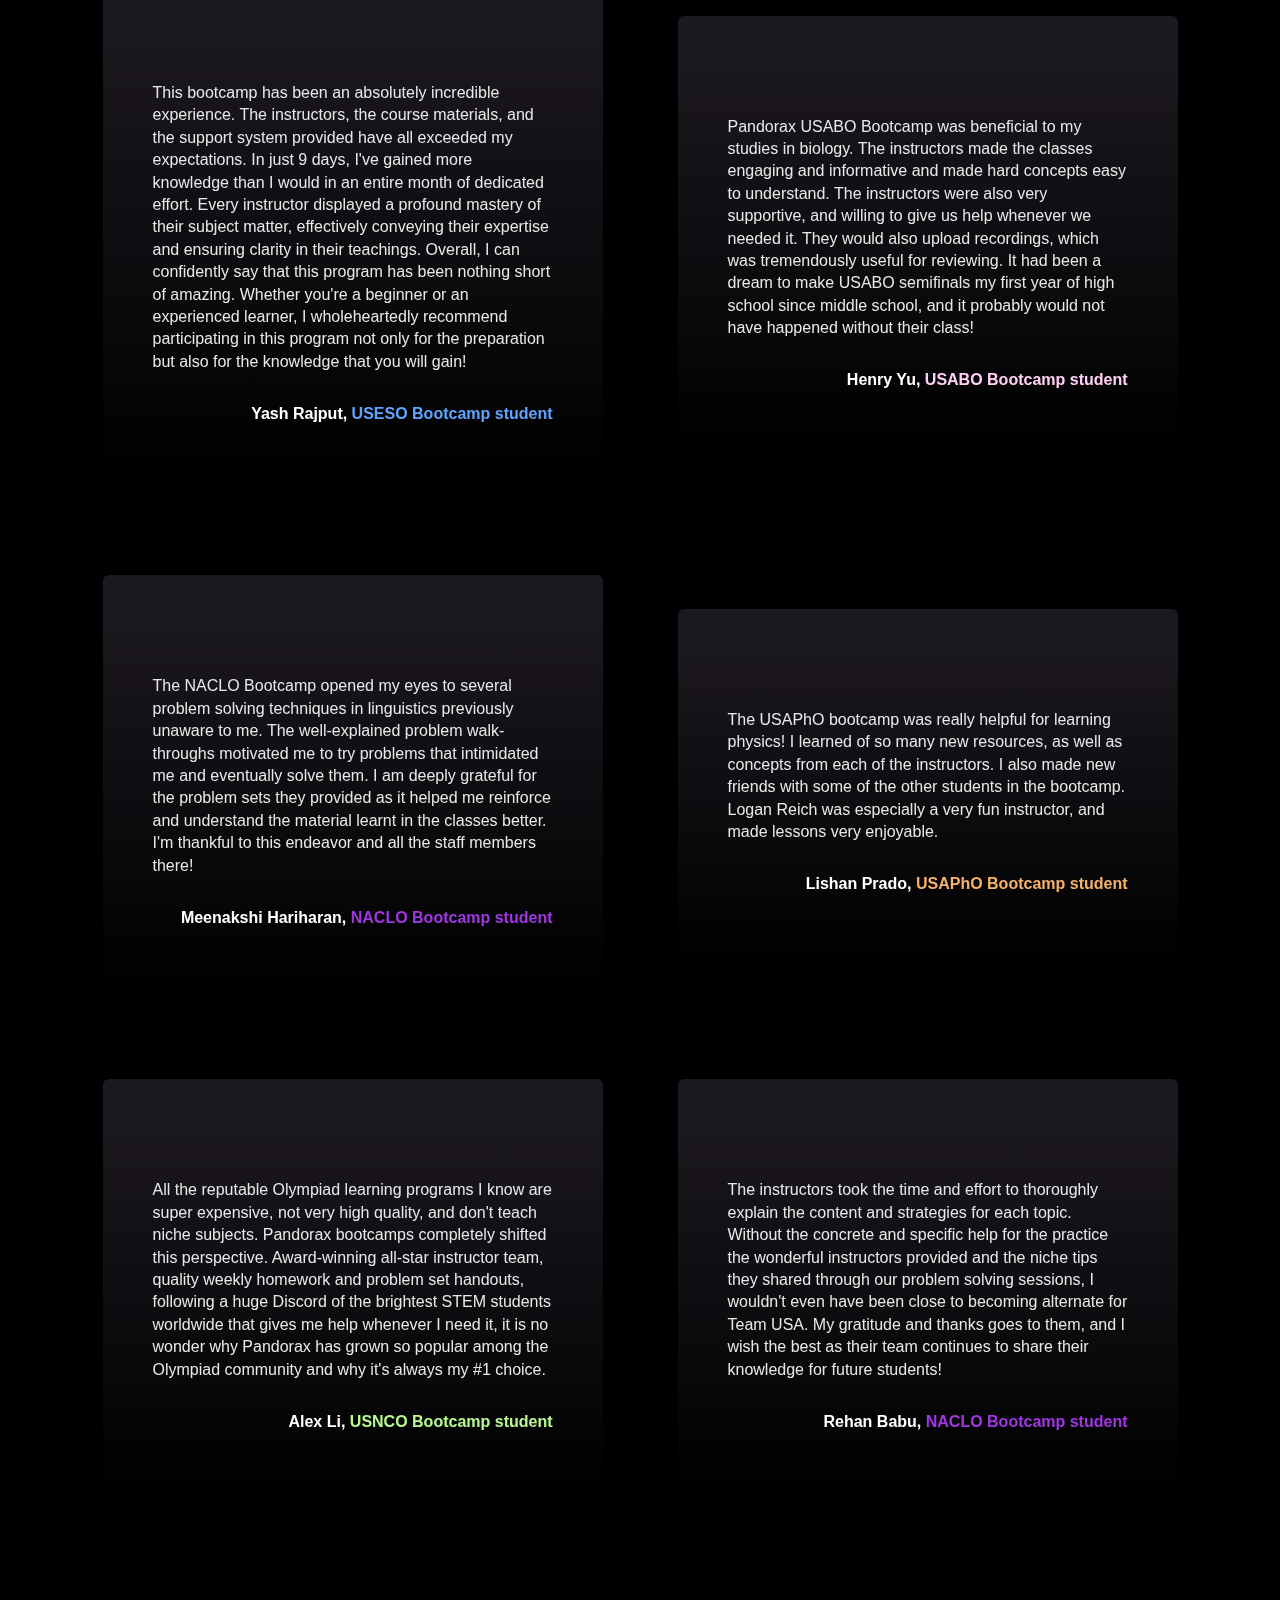
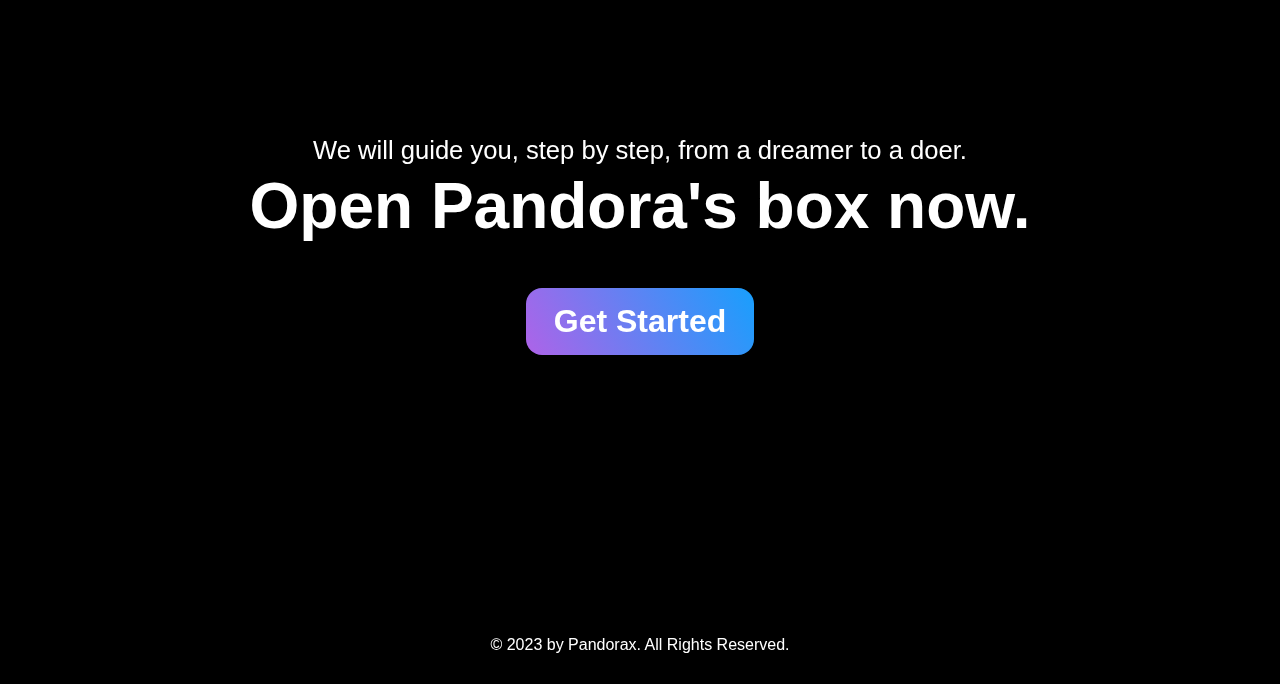
==== commit 1750a3f0: "make quote card uis" ====
--- a/index.html
+++ b/index.html
@@ -80,6 +80,24 @@
     </div>
   </section>
 
+  <section class="test" style="display: flex; flex-direction: column; align-items: center;">
+    <div class="testone" style="display: flex; flex-direction: row; align-items:  center;"><div id="tone">This bootcamp has been an absolutely incredible experience. The instructors, the course materials, and the support system provided have all exceeded my expectations. In just 9 days, I've gained more knowledge than I would in an entire month of dedicated effort. Every instructor displayed a profound mastery of their subject matter, effectively conveying their expertise and ensuring clarity in their teachings. Overall, I can confidently say that this program has been nothing short of amazing. Whether you're a beginner or an experienced learner, I wholeheartedly recommend participating in this program not only for the preparation but also for the knowledge that you will gain!
+      <p style="color: #fff; padding-top: 30px; text-align: right; font-weight: bold;">Yash Rajput, <span style="color: #5FA4FF;">USESO Bootcamp student</span></p></div>
+    <div id="ttwo">Pandorax USABO Bootcamp was beneficial to my studies in biology. The instructors made the classes engaging and informative and made hard concepts easy to understand. The instructors were also very supportive, and willing to give us help whenever we needed it. They would also upload recordings, which was tremendously useful for reviewing. It had been a dream to make USABO semifinals my first year of high school since middle school, and it probably would not have happened without their class!
+      <p style="color: #fff; padding-top: 30px; text-align: right; font-weight: bold;">Henry Yu, <span style="color: #FFD0F7">USABO Bootcamp student</span></p></div></div>
+    <div class="testtwo" style="display: flex; flex-direction: row; align-items:  center;"><div id="tthree">The NACLO Bootcamp opened my eyes to several problem solving techniques in linguistics previously unaware to me. The well-explained problem walk-throughs motivated me to try problems that intimidated me and eventually solve them. I am deeply grateful for the problem sets they provided as it helped me reinforce and understand the material learnt in the classes better. I'm thankful to this endeavor and all the staff members there!
+      <p style="color: #fff; padding-top: 30px; text-align: right; font-weight: bold;">Meenakshi Hariharan, <span style="color: #a136e3">NACLO Bootcamp student</span></p></div>
+    <div id="tfour">The USAPhO bootcamp was really helpful for learning physics! I learned of so many new resources, as well as concepts from each of the instructors. I also made new friends with some of the other students in the bootcamp. Logan Reich was especially a very fun instructor, and made lessons very enjoyable. 
+      <p style="color: #fff; padding-top: 30px; text-align: right; font-weight: bold;">Lishan Prado, <span style="color: #f6b26b">USAPhO Bootcamp student</span></p></div></div>
+    <div class="testthree" style="display: flex; flex-direction: row; align-items:  center;"><div id="tfive">All the reputable Olympiad learning programs I know are super expensive, not very high quality, and don't teach niche subjects. Pandorax bootcamps completely shifted this perspective. Award-winning all-star instructor team, quality weekly homework and problem set handouts, following a huge Discord of the brightest STEM students worldwide that gives me help whenever I need it, it is no wonder why Pandorax has grown so popular among the Olympiad community and why it's always my #1 choice. 
+      <p style="color: #fff; padding-top: 30px; text-align: right; font-weight: bold;">Alex Li, <span style="color: #b8f890">USNCO Bootcamp student</span></p></div>
+    <div id="tsix">The instructors took the time and effort to thoroughly explain the content and strategies for each topic. Without the concrete and specific help for the practice the wonderful instructors provided and the niche tips they shared through our problem solving sessions, I wouldn't even have been close to becoming alternate for Team USA. My gratitude and thanks goes to them, and I wish the best as their team continues to share their knowledge for future students! 
+      <p style="color: #fff; padding-top: 30px; text-align: right; font-weight: bold;">Rehan Babu, <span style="color: #a136e3">NACLO Bootcamp student</span></p></div></div>
+  </section>
+
+
+  
+
   <section id="thingy" style="display: flex; flex-direction: column; align-items: center;">
     <p id="bsm" >We will guide you, step by step, from a dreamer to a doer.</p>
     <h5 id="bsbg">Open Pandora's box now.</h3>
--- a/assets/styles.css
+++ b/assets/styles.css
@@ -528,7 +528,30 @@
     /* Add more responsive styles as needed */
   }
 
-
-
-
-
+  #tone, #ttwo, #tthree, #tfour, #tfive, #tsix {
+    background-image: linear-gradient(#1c181f 8%, black 92%);
+    width: 500px;
+    padding: 100px 50px;
+    justify-content: space-between ;
+    border-width: 2px;
+    border-style: solid;
+    border-radius: 6px;
+    border-color: #fff;
+    border: none;
+    line-height: 1.4;
+    color: #e9e8e9;
+    font-weight: 530;
+  }
+
+  .testone, .testtwo, .testthree {
+    gap: 75px;
+  }
+  
+  .test {
+    gap: 50px;
+    margin-bottom: 200px;
+  }
+ 
+  
+
+
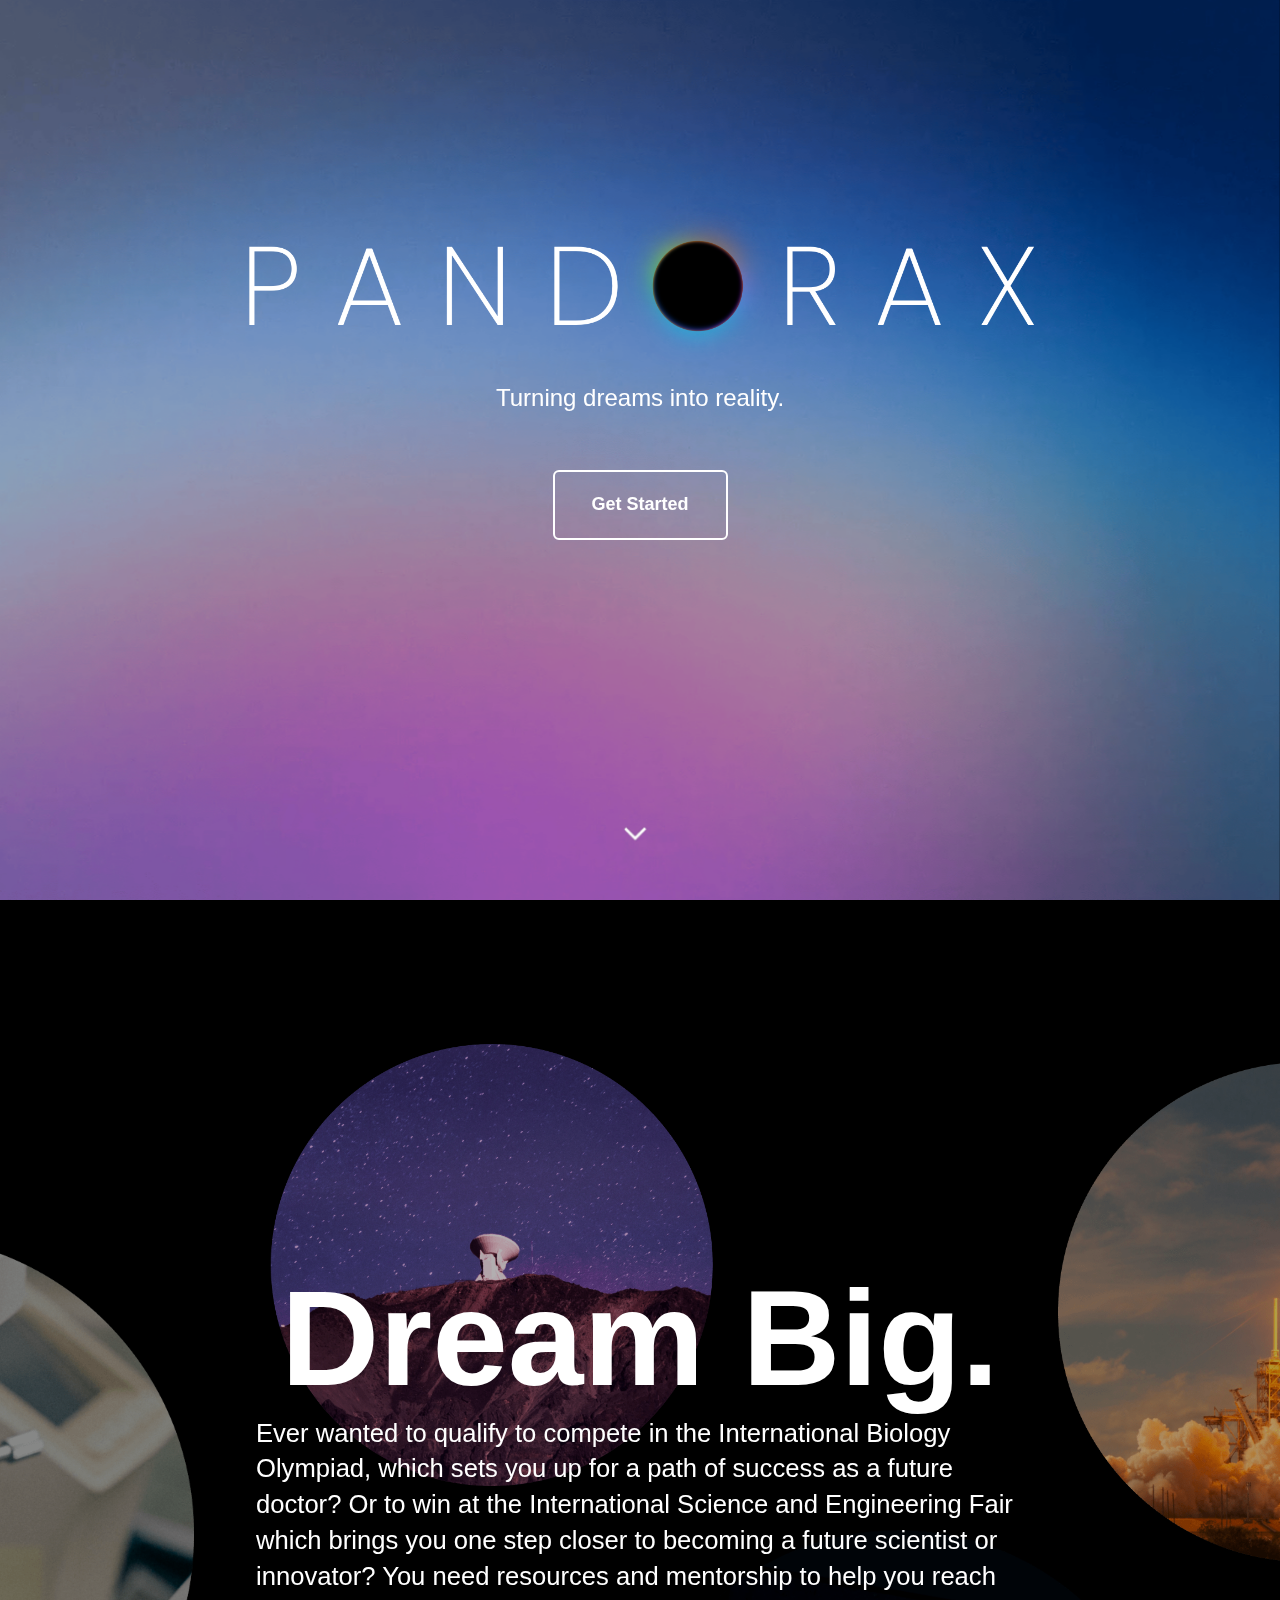
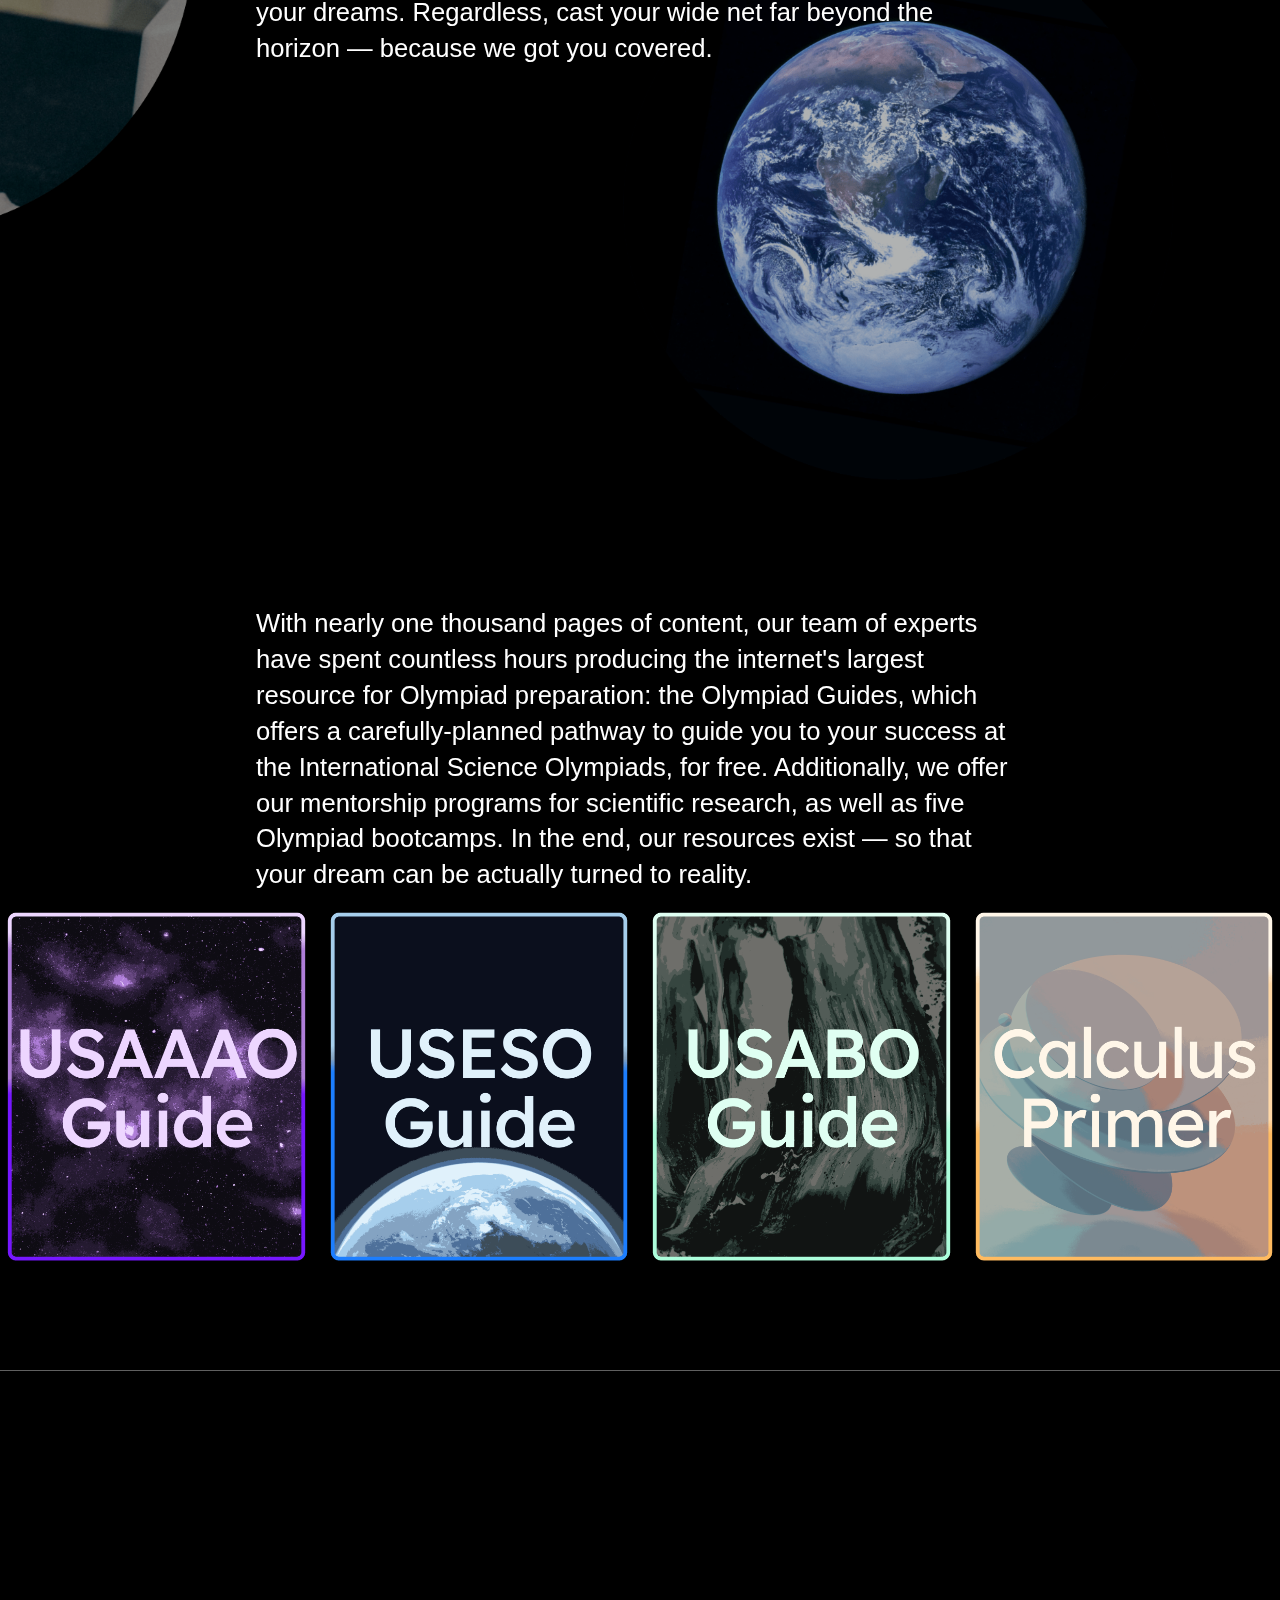
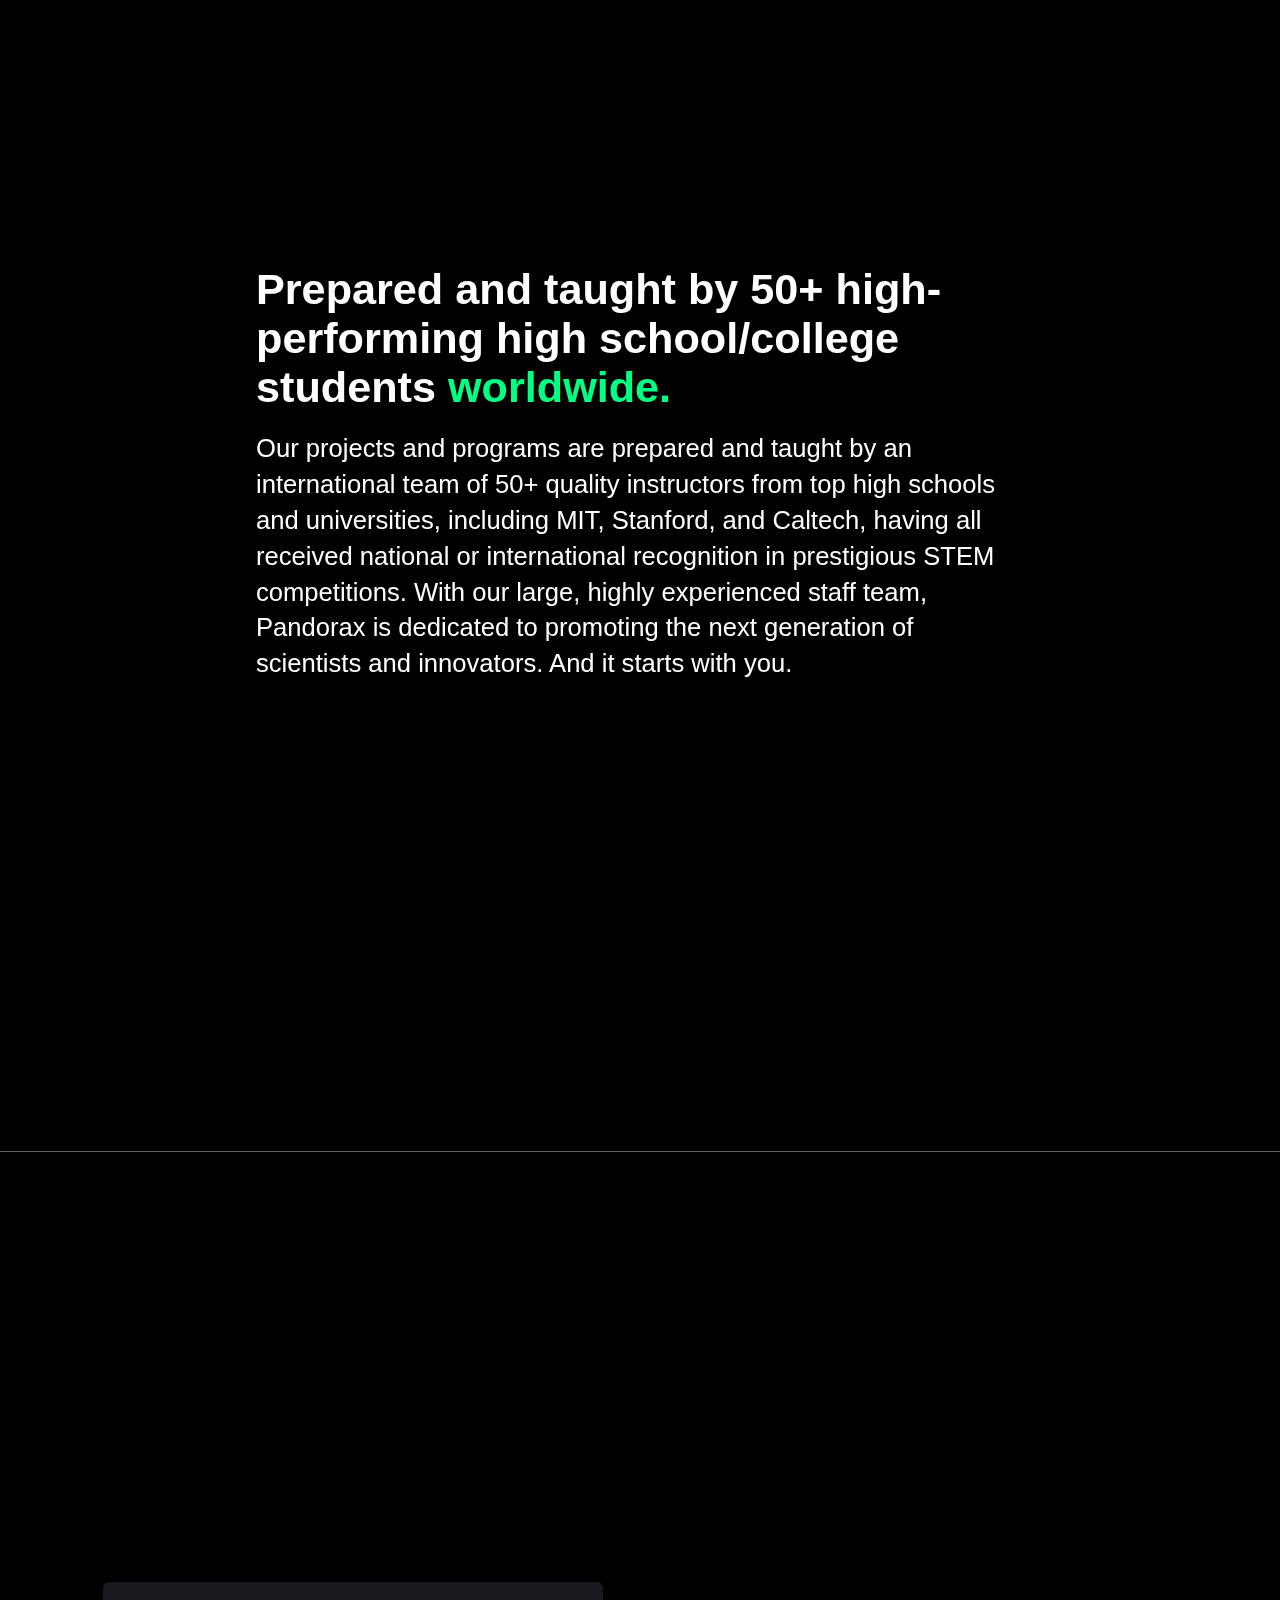
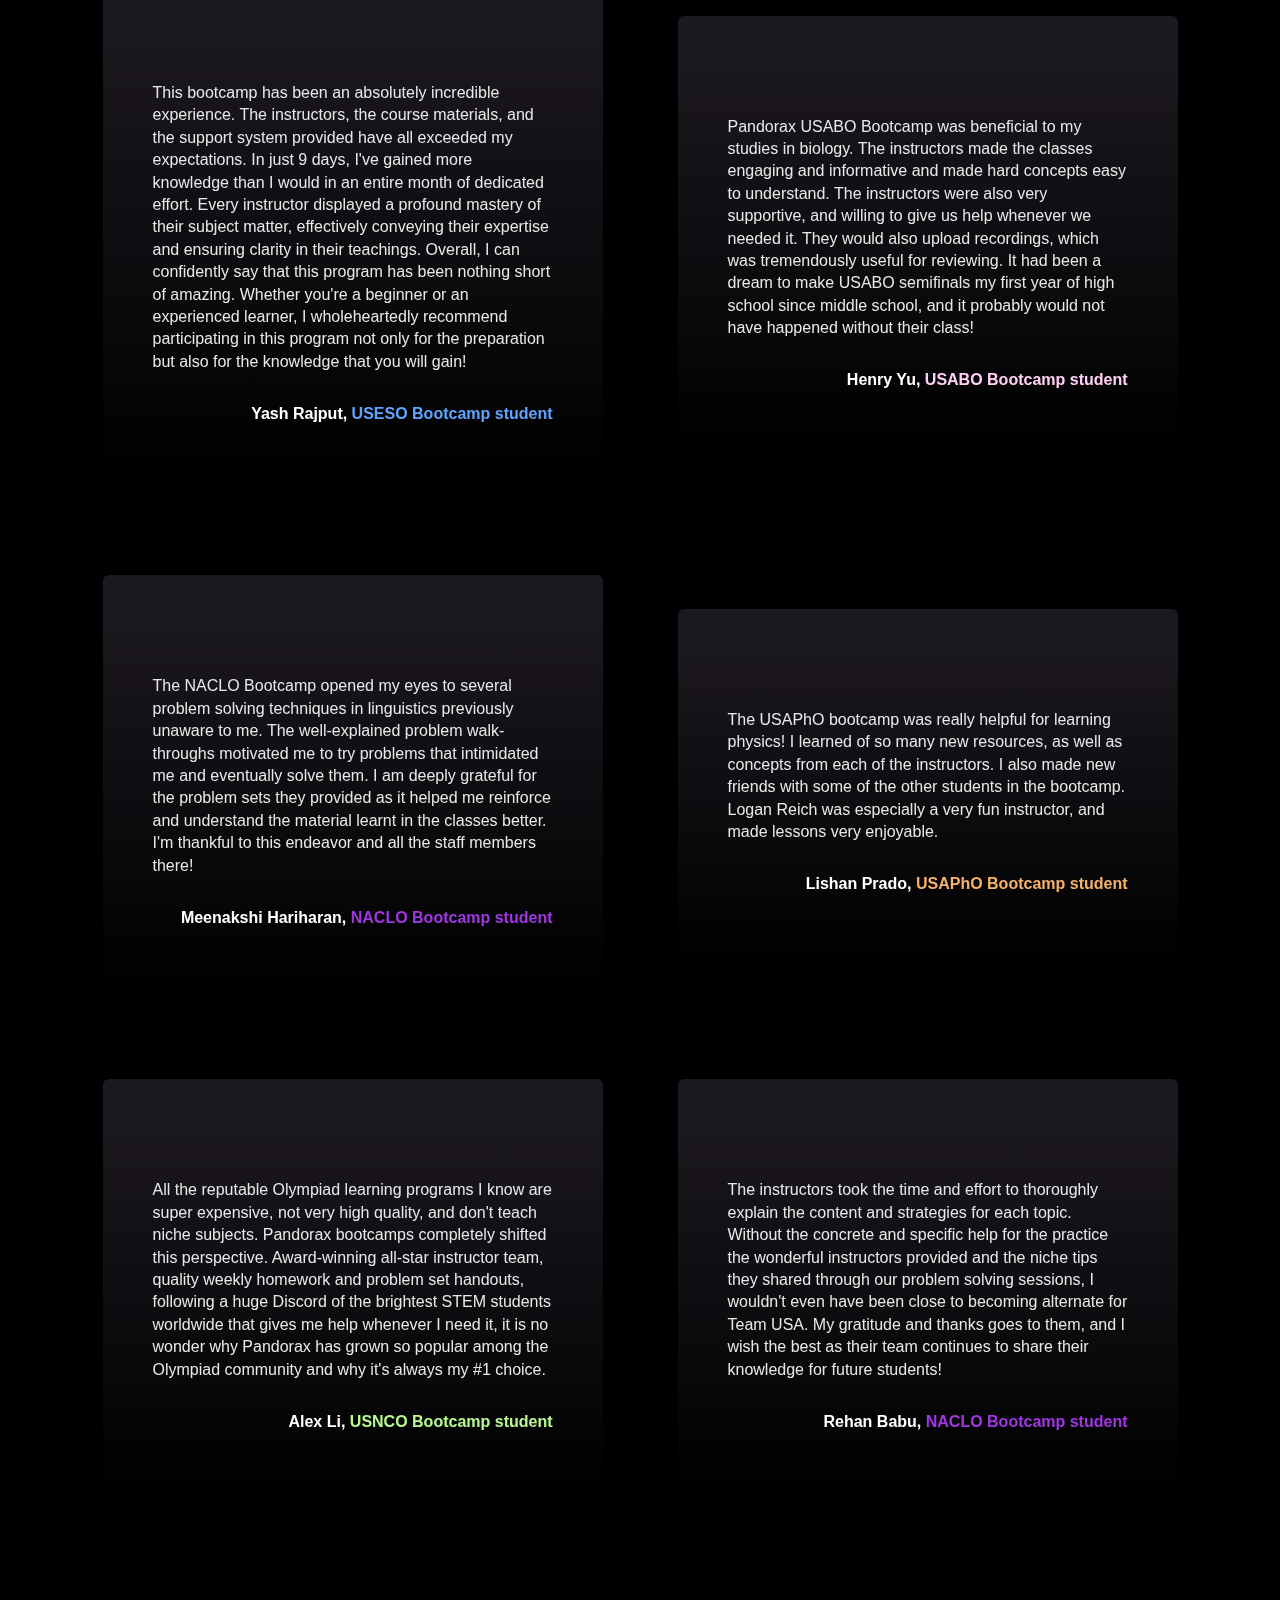
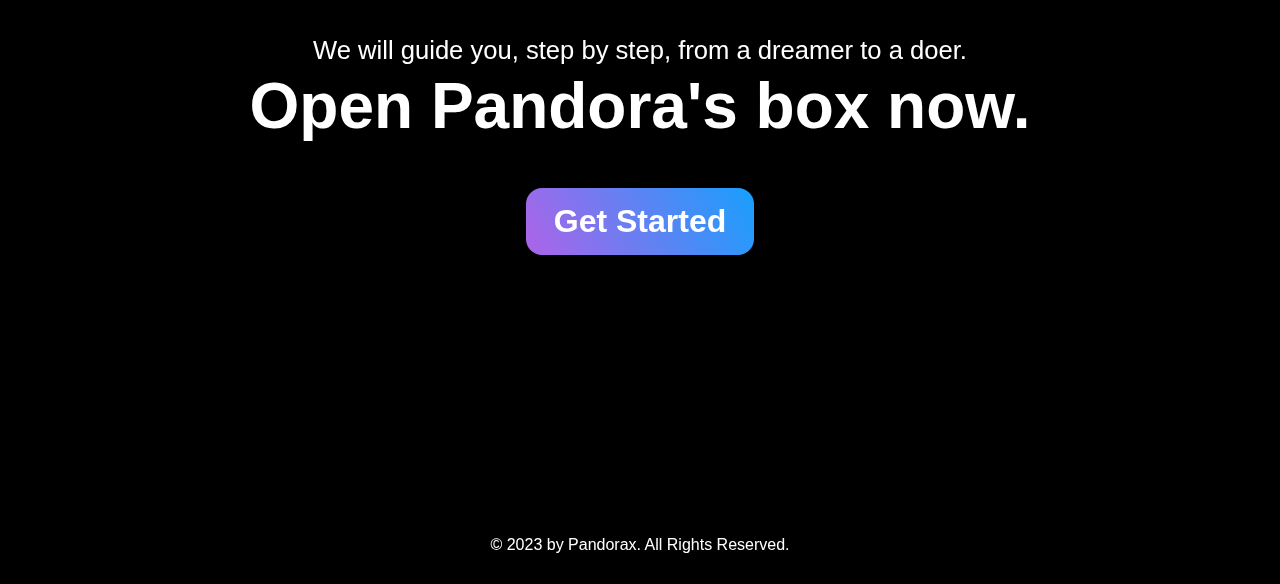
==== commit 7686e4f7: "idek" ====
--- a/index.html
+++ b/index.html
@@ -10,10 +10,10 @@
   <style>
     @import url('https://fonts.cdnfonts.com/css/poppins');
   </style>
-  <link rel="preload" href="assets/webstuff/calculus_primer.png" as="image">
+  <!-- <link rel="preload" href="assets/webstuff/calculus_primer.png" as="image">
   <link rel="preload" href="assets/webstuff/usabo_guide.png" as="image">
   <link rel="preload" href="assets/webstuff/usaaao_guide.png" as="image">
-  <link rel="preload" href="assets/webstuff/useso_guide.png" as="image">
+  <link rel="preload" href="assets/webstuff/useso_guide.png" as="image"> -->
 
 </head>
 <body>
@@ -65,10 +65,10 @@
   </div>
 
   <div class = "woweza card-container" >
-    <img id="aa"  loading="eager"  src="assets/webstuff/usaaao_guide.png" />
-    <img id="es" loading="eager"  src="assets/webstuff/useso_guide.png" />
-    <img id="b" loading="eager"  src="assets/webstuff/usabo_guide.png" />
-    <img id="c" loading="eager"  src="assets/webstuff/calculus_primer.png" />
+    <img id="aa"    src="assets/webstuff/usaaao_guide.png">
+    <img id="es"   src="assets/webstuff/useso_guide.png">
+    <img id="b"   src="assets/webstuff/usabo_guide.png">
+    <img id="c"   src="assets/webstuff/calculus_primer.png">
   </div>
 
 
@@ -296,8 +296,8 @@
       {
         opacity: 1,
         x: 0, 
-        duration: 1,
-        ease: "power1.inOut",
+        duration: 0.25,
+        
         scrollTrigger: {
           
           trigger: "#aa",
@@ -316,8 +316,8 @@
       {
         opacity: 1,
         x: 0, 
-        duration: 1,
-        ease: "power1.inOut",
+        duration: 0.25,
+        
         scrollTrigger: {
           
           trigger: "#es",
@@ -337,8 +337,8 @@
         
         opacity: 1,
         x: 0, 
-        duration: 1,
-        ease: "power1.inOut",
+        duration: 0.25,
+        
         scrollTrigger: {
           
           trigger: "#b",
@@ -356,8 +356,8 @@
       {
         opacity: 1,
         x: 0, 
-        duration: 1,
-        ease: "power1.inOut",
+        duration: 0.25,
+        
         scrollTrigger: {
           
           trigger: "#c",
@@ -414,6 +414,109 @@
         ease: "power1.inOut",
         scrollTrigger: {
           trigger: "#pplimg",
+          start: "top 80%",
+          end: "top 50%", 
+        }
+      }
+    );
+
+    gsap.fromTo("#tone", 
+      {
+        opacity: 0,
+        x: -400
+      }, 
+      {
+        opacity: 1,
+        x: 0, 
+        duration: 0.5,
+        ease: "power1.inOut",
+        scrollTrigger: {
+          trigger: "#tone",
+          start: "top 60%",
+          end: "top 50%", 
+        }
+      }
+    );
+    gsap.fromTo("#ttwo", 
+      {
+        opacity: 0,
+        x: -400
+      }, 
+      {
+        opacity: 1,
+        x: 0, 
+        duration: 0.5,
+        ease: "power1.inOut",
+        scrollTrigger: {
+          trigger: "#ttwo",
+          start: "top 80%",
+          end: "top 50%", 
+        }
+      }
+    );
+    gsap.fromTo("#tthree", 
+      {
+        opacity: 0,
+        x: -400
+      }, 
+      {
+        opacity: 1,
+        x: 0, 
+        duration: 0.5,
+        ease: "power1.inOut",
+        scrollTrigger: {
+          trigger: "#tthree",
+          start: "top 60%",
+          end: "top 50%", 
+        }
+      }
+    );
+    gsap.fromTo("#tfour", 
+      {
+        opacity: 0,
+        x: -400
+      }, 
+      {
+        opacity: 1,
+        x: 0, 
+        duration: 0.5,
+        ease: "power1.inOut",
+        scrollTrigger: {
+          trigger: "#tfour",
+          start: "top 80%",
+          end: "top 50%", 
+        }
+      }
+    );
+    gsap.fromTo("#tfive", 
+      {
+        opacity: 0,
+        x: -400
+      }, 
+      {
+        opacity: 1,
+        x: 0, 
+        duration: 0.5,
+        ease: "power1.inOut",
+        scrollTrigger: {
+          trigger: "#tfive",
+          start: "top 60%",
+          end: "top 50%", 
+        }
+      }
+    );
+    gsap.fromTo("#tsix", 
+      {
+        opacity: 0,
+        x: -400
+      }, 
+      {
+        opacity: 1,
+        x: 0, 
+        duration: 0.5,
+        ease: "power1.inOut",
+        scrollTrigger: {
+          trigger: "#tsix",
           start: "top 80%",
           end: "top 50%", 
         }
--- a/assets/styles.css
+++ b/assets/styles.css
@@ -30,7 +30,8 @@
 
 #pplimg {
   opacity: 50%;
-  width: 90vw;
+  width: 1382.4px;
+  height: 1382.4px;
   transform: translateY(-35vh);
 }
 
@@ -461,7 +462,7 @@
     /* Adjust the card sizes and margins for phones */
     #aa, #es, #b, #c {
       height: 400px;
-      width: auto;
+      width: 323px;
       margin: 2vh 0;
     }
     
@@ -549,7 +550,7 @@
   
   .test {
     gap: 50px;
-    margin-bottom: 200px;
+    margin-bottom: 100px;
   }
  
   
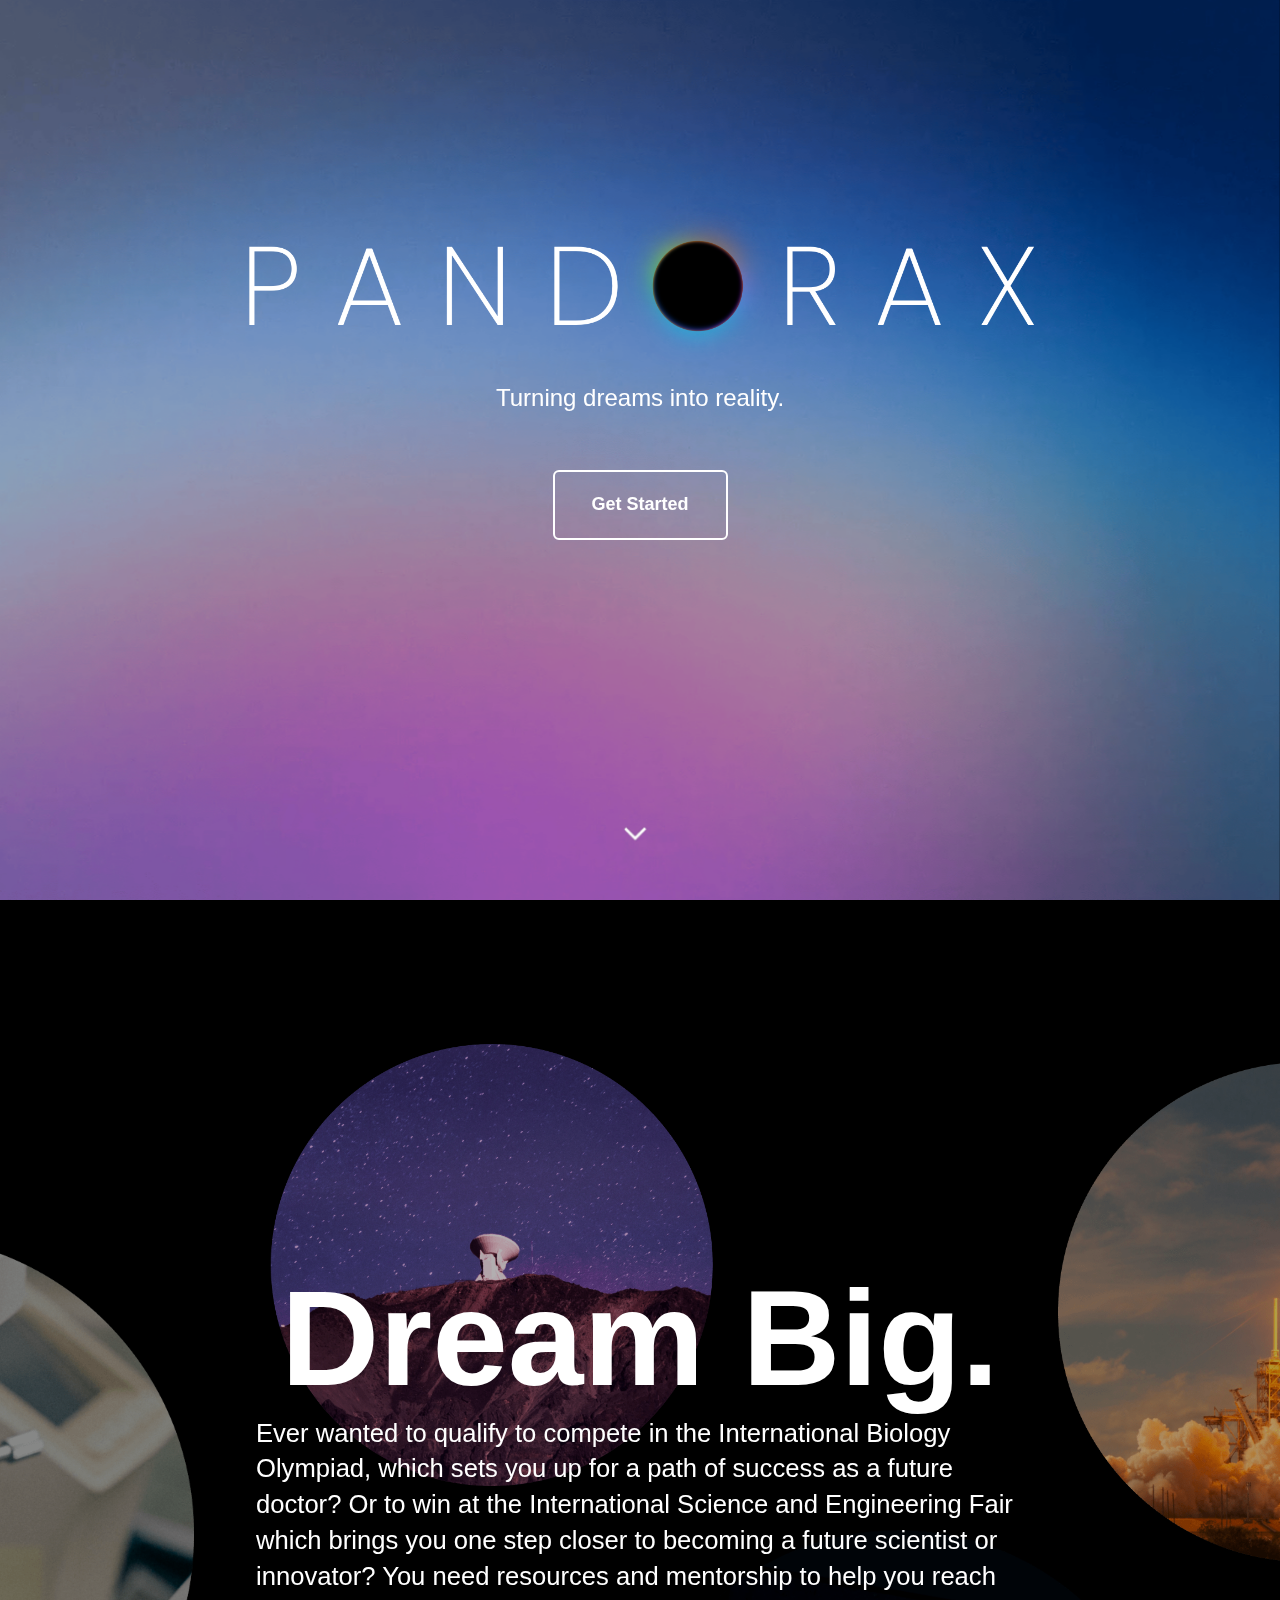
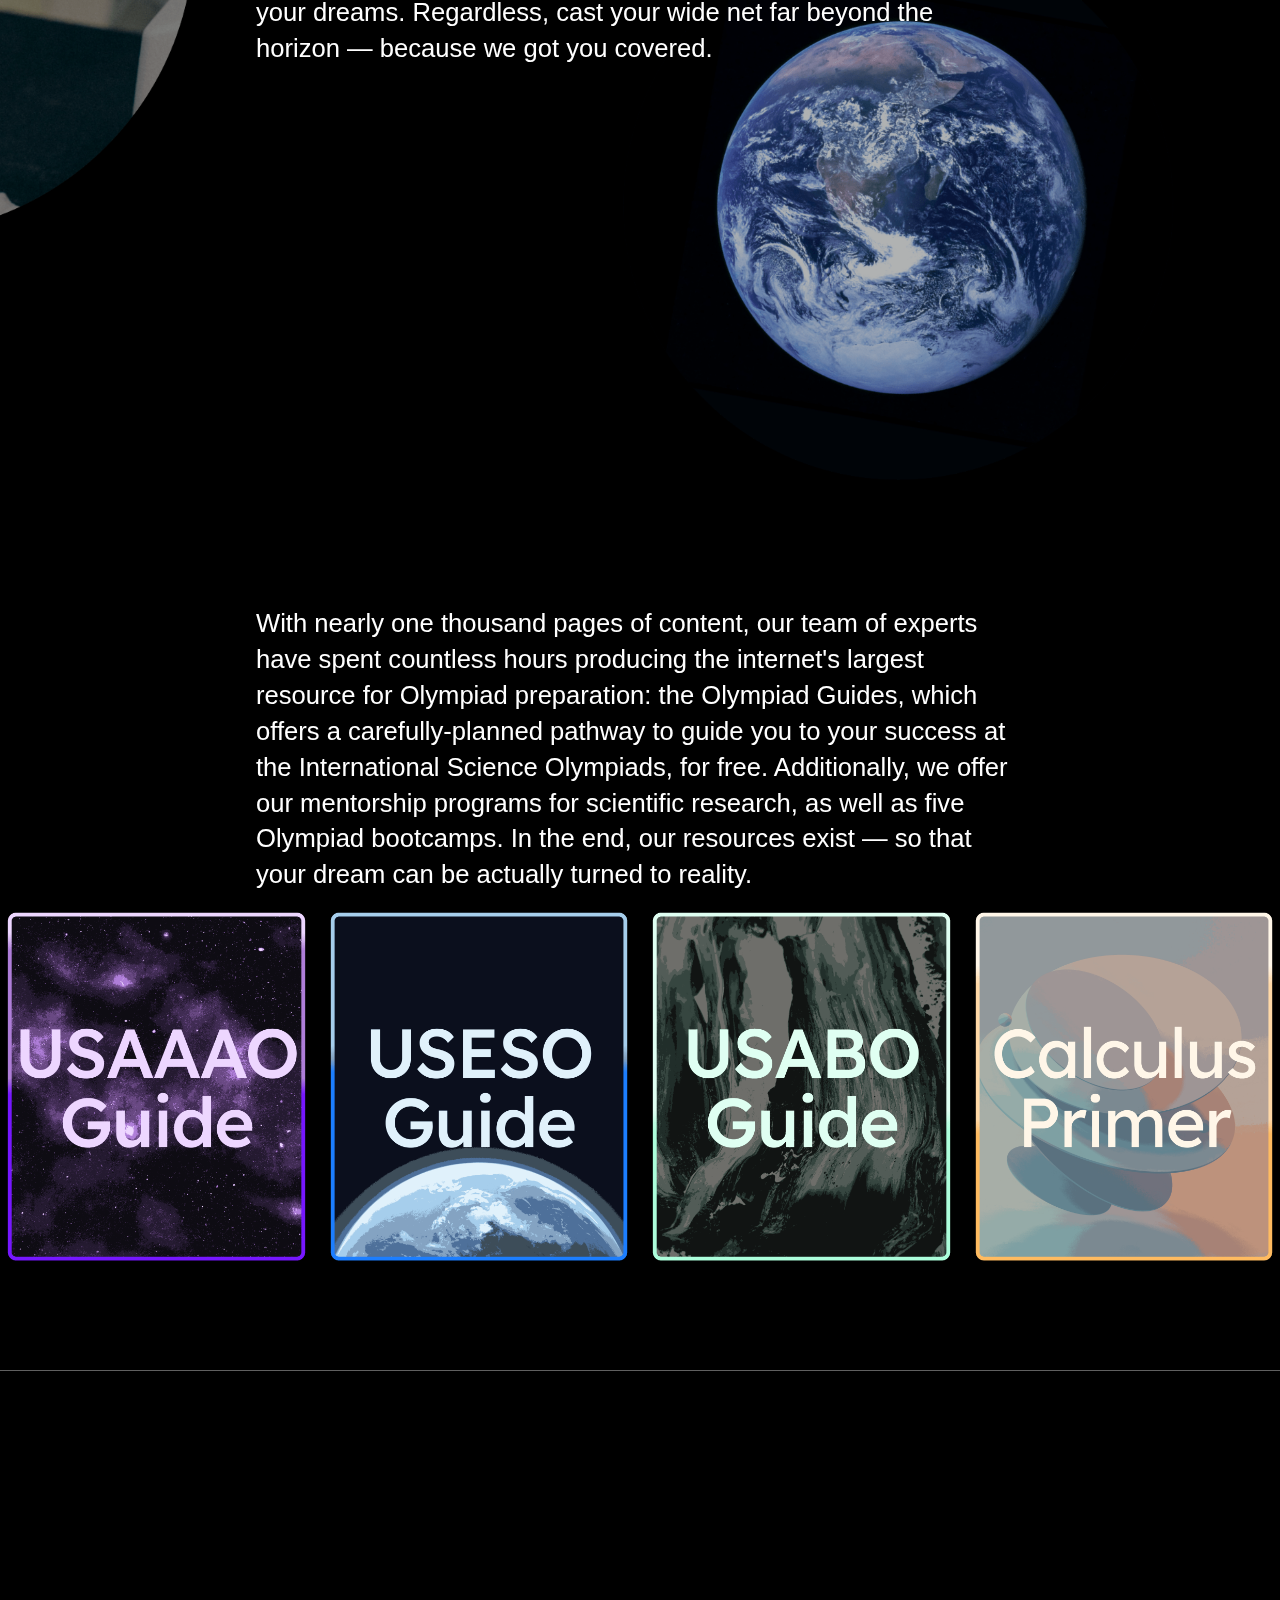
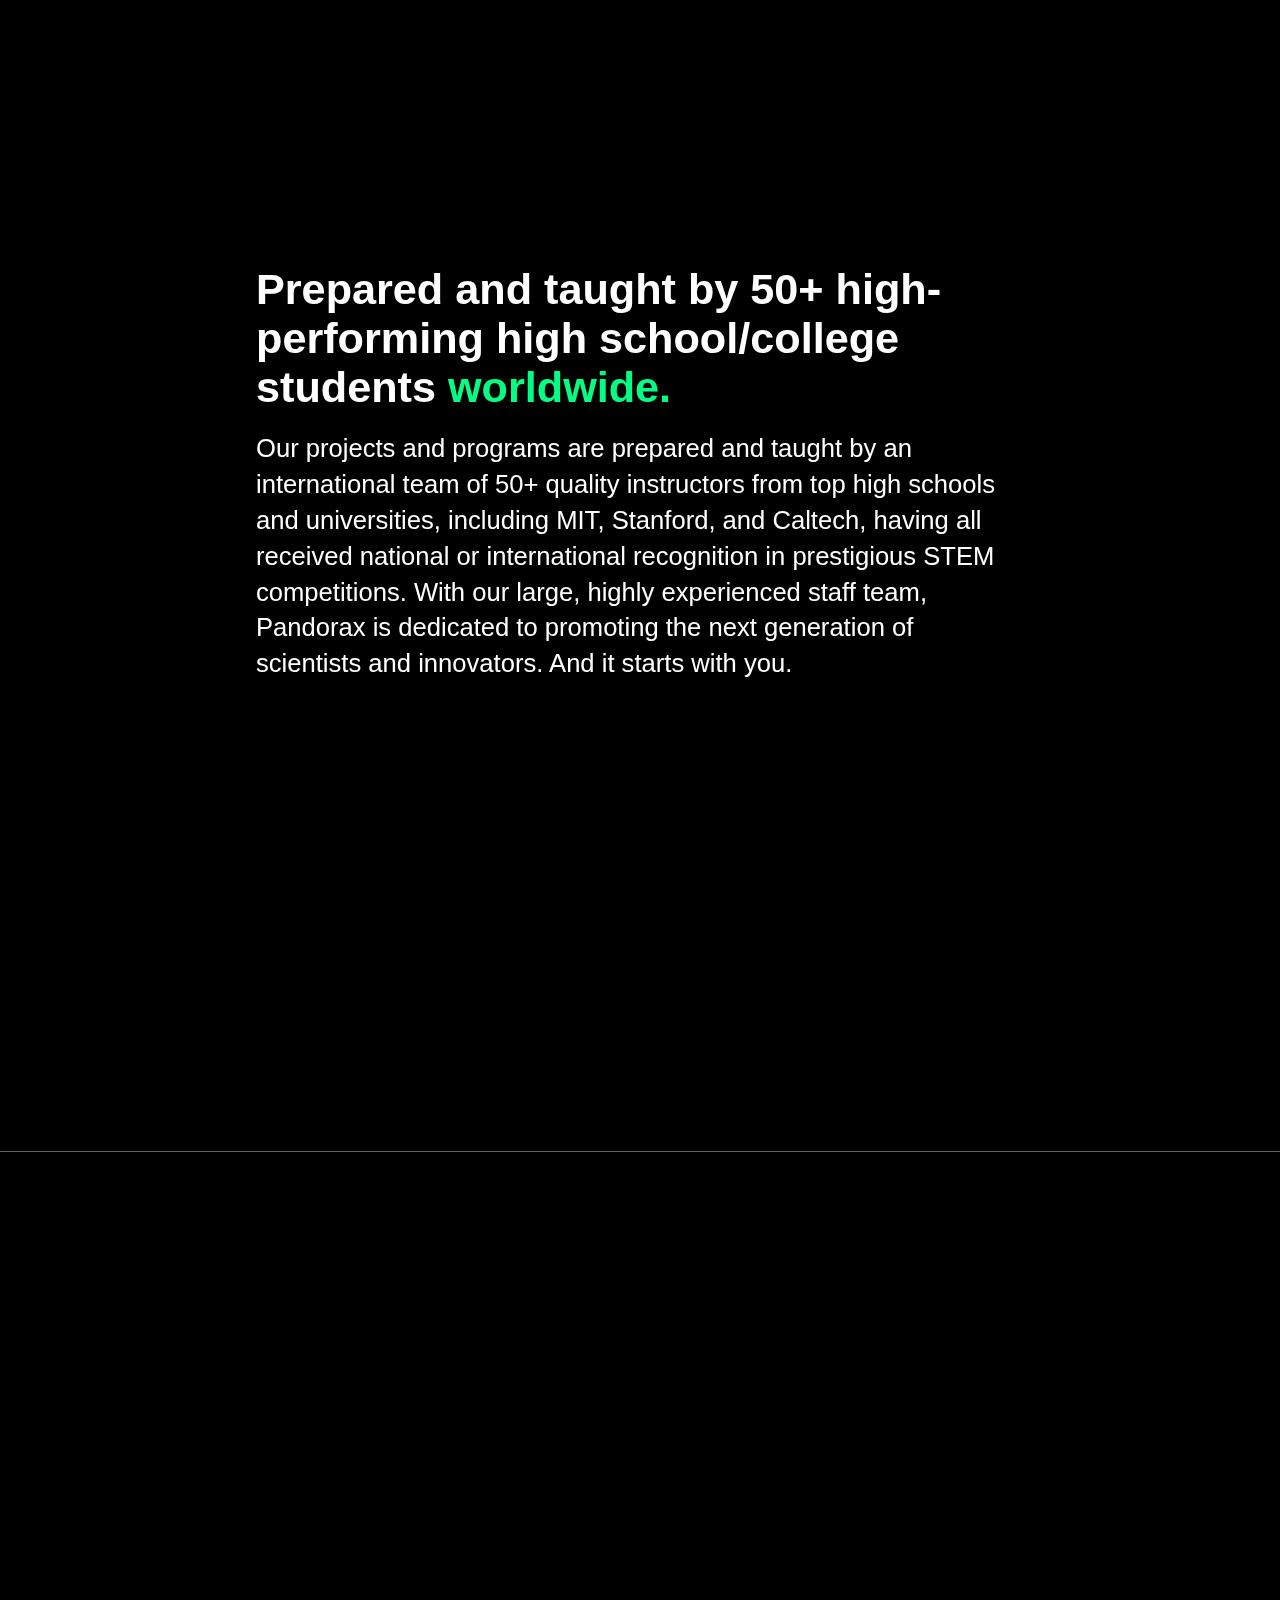
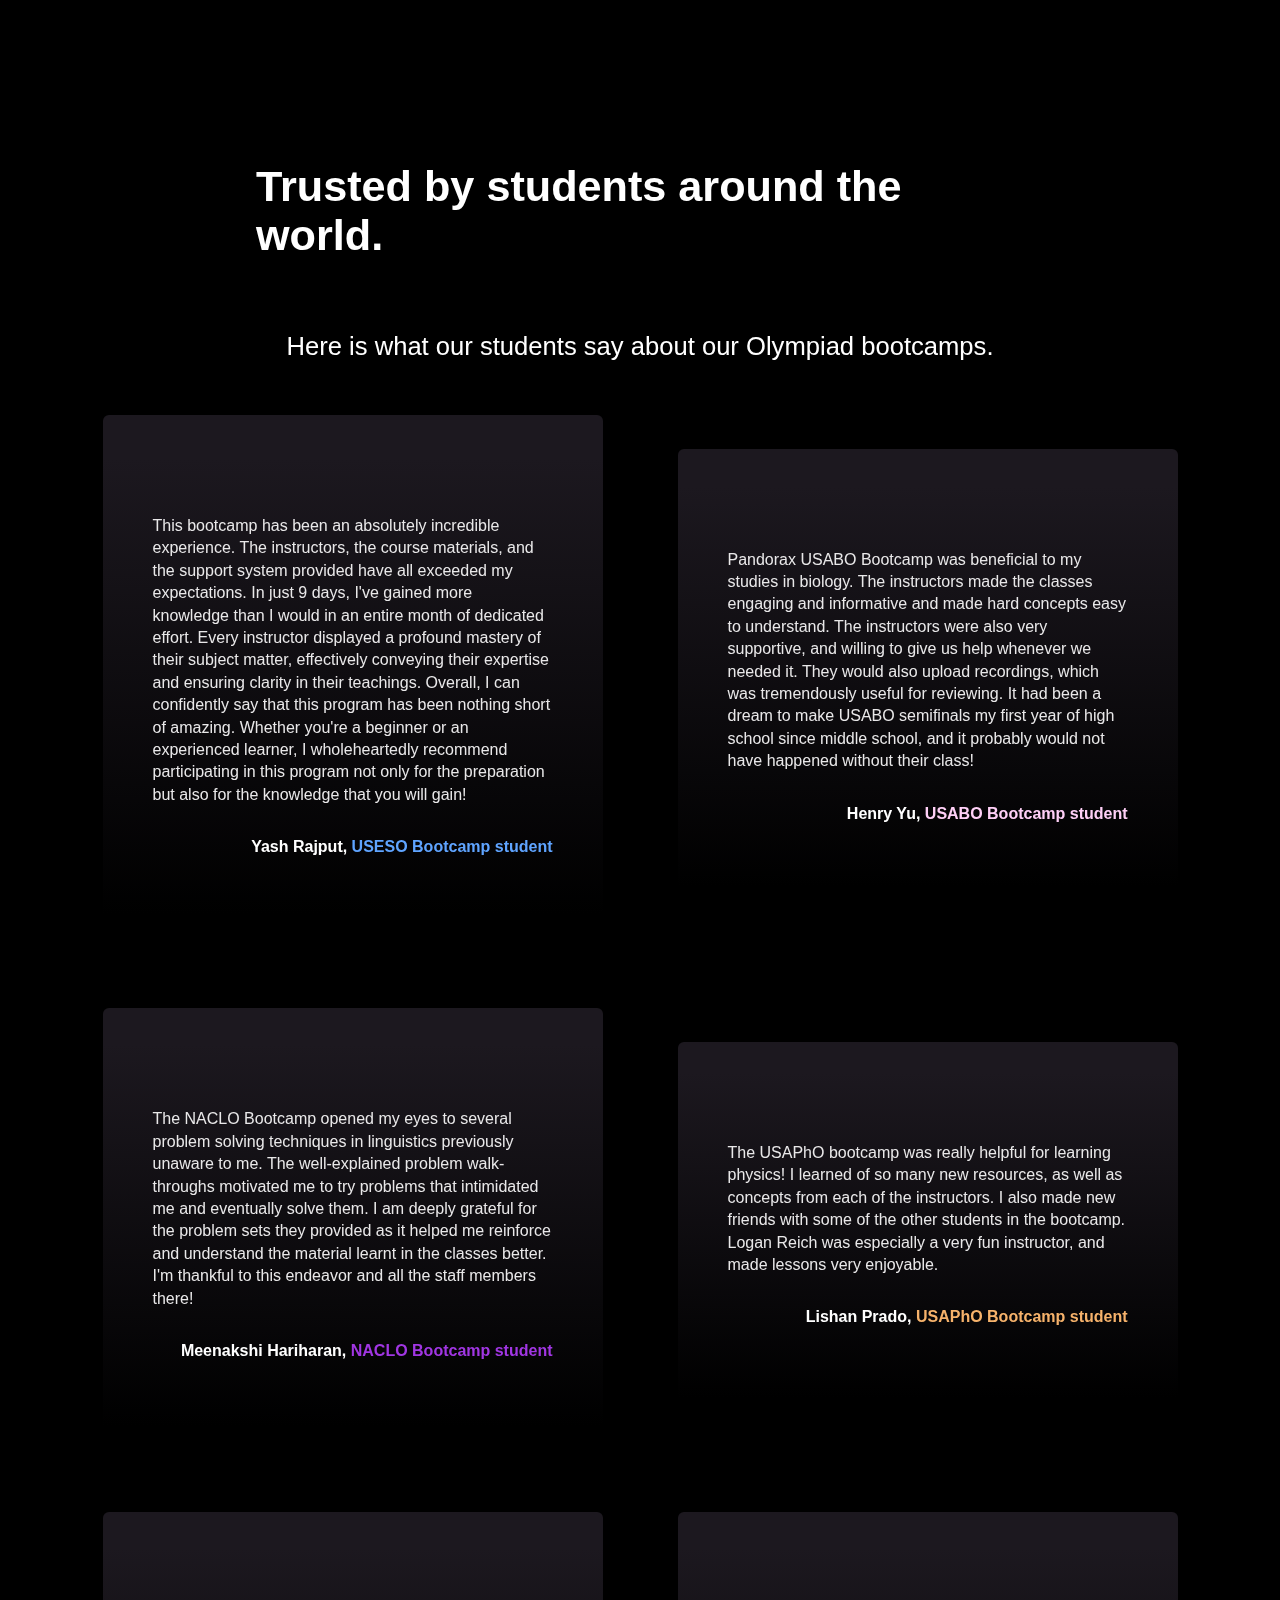
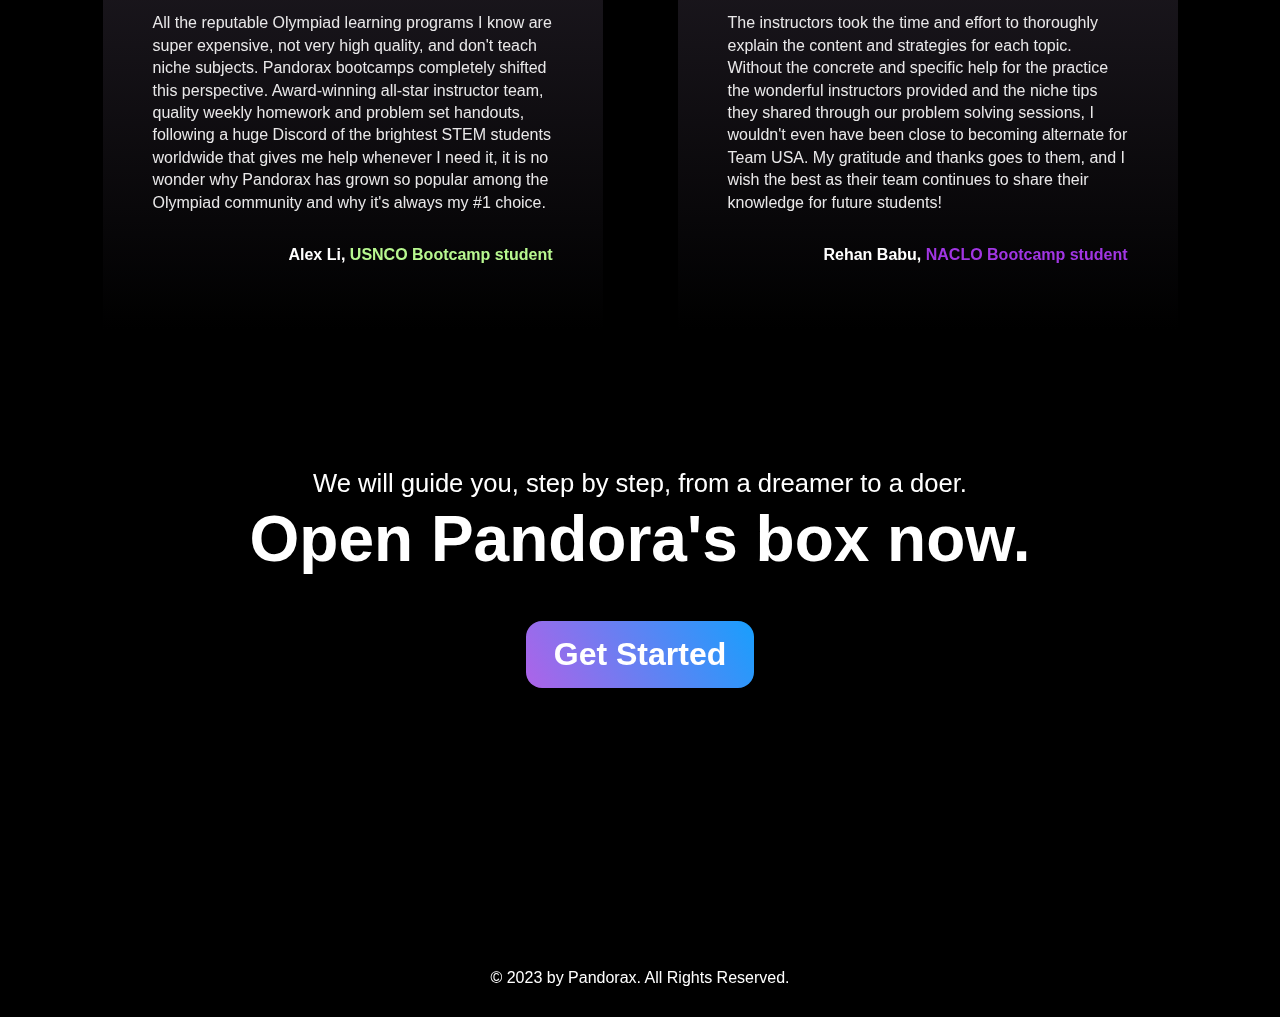
==== commit a82aa241: "testimonial titles" ====
--- a/index.html
+++ b/index.html
@@ -10,10 +10,10 @@
   <style>
     @import url('https://fonts.cdnfonts.com/css/poppins');
   </style>
-  <!-- <link rel="preload" href="assets/webstuff/calculus_primer.png" as="image">
+  <link rel="preload" href="assets/webstuff/calculus_primer.png" as="image">
   <link rel="preload" href="assets/webstuff/usabo_guide.png" as="image">
   <link rel="preload" href="assets/webstuff/usaaao_guide.png" as="image">
-  <link rel="preload" href="assets/webstuff/useso_guide.png" as="image"> -->
+  <link rel="preload" href="assets/webstuff/useso_guide.png" as="image">
 
 </head>
 <body>
@@ -81,6 +81,8 @@
   </section>
 
   <section class="test" style="display: flex; flex-direction: column; align-items: center;">
+    <h4 id="fif">Trusted by students around the world.</h6>
+    <p id="bsm">Here is what our students say about our Olympiad bootcamps.</p>
     <div class="testone" style="display: flex; flex-direction: row; align-items:  center;"><div id="tone">This bootcamp has been an absolutely incredible experience. The instructors, the course materials, and the support system provided have all exceeded my expectations. In just 9 days, I've gained more knowledge than I would in an entire month of dedicated effort. Every instructor displayed a profound mastery of their subject matter, effectively conveying their expertise and ensuring clarity in their teachings. Overall, I can confidently say that this program has been nothing short of amazing. Whether you're a beginner or an experienced learner, I wholeheartedly recommend participating in this program not only for the preparation but also for the knowledge that you will gain!
       <p style="color: #fff; padding-top: 30px; text-align: right; font-weight: bold;">Yash Rajput, <span style="color: #5FA4FF;">USESO Bootcamp student</span></p></div>
     <div id="ttwo">Pandorax USABO Bootcamp was beneficial to my studies in biology. The instructors made the classes engaging and informative and made hard concepts easy to understand. The instructors were also very supportive, and willing to give us help whenever we needed it. They would also upload recordings, which was tremendously useful for reviewing. It had been a dream to make USABO semifinals my first year of high school since middle school, and it probably would not have happened without their class!
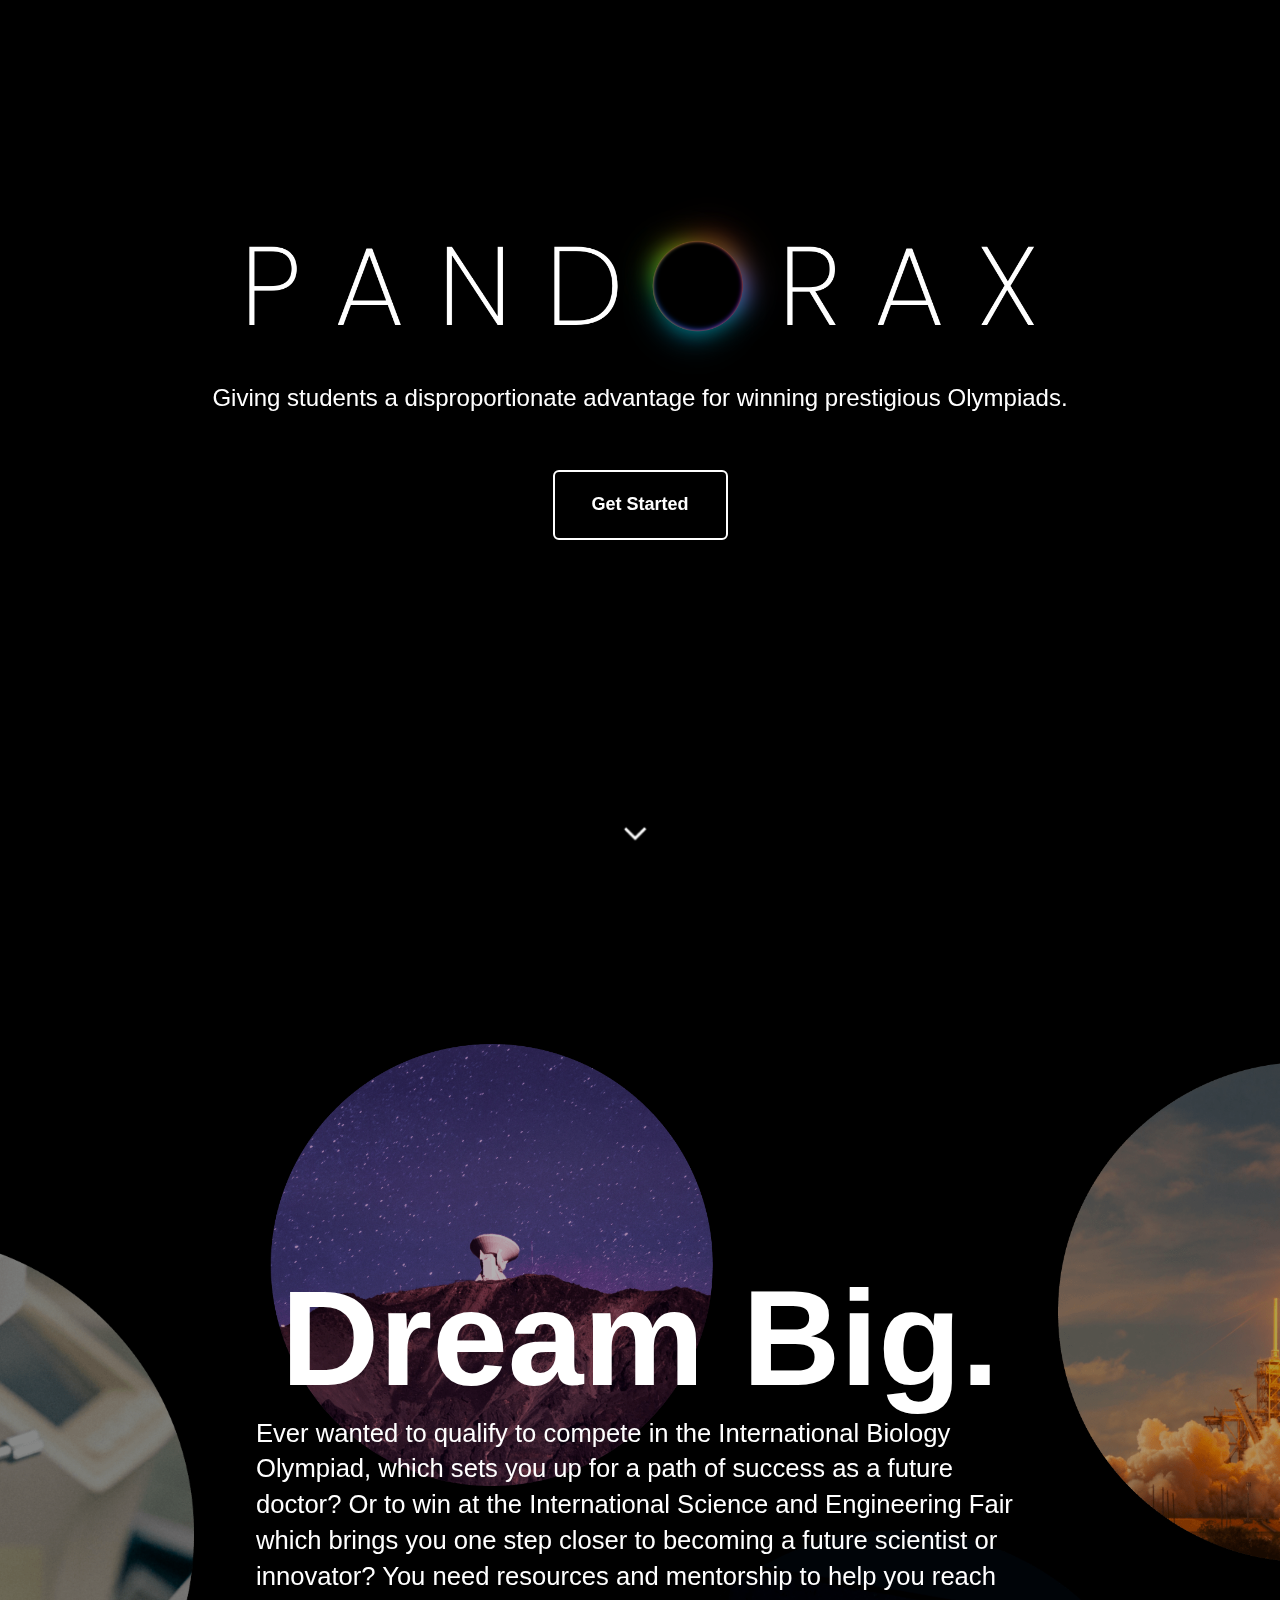
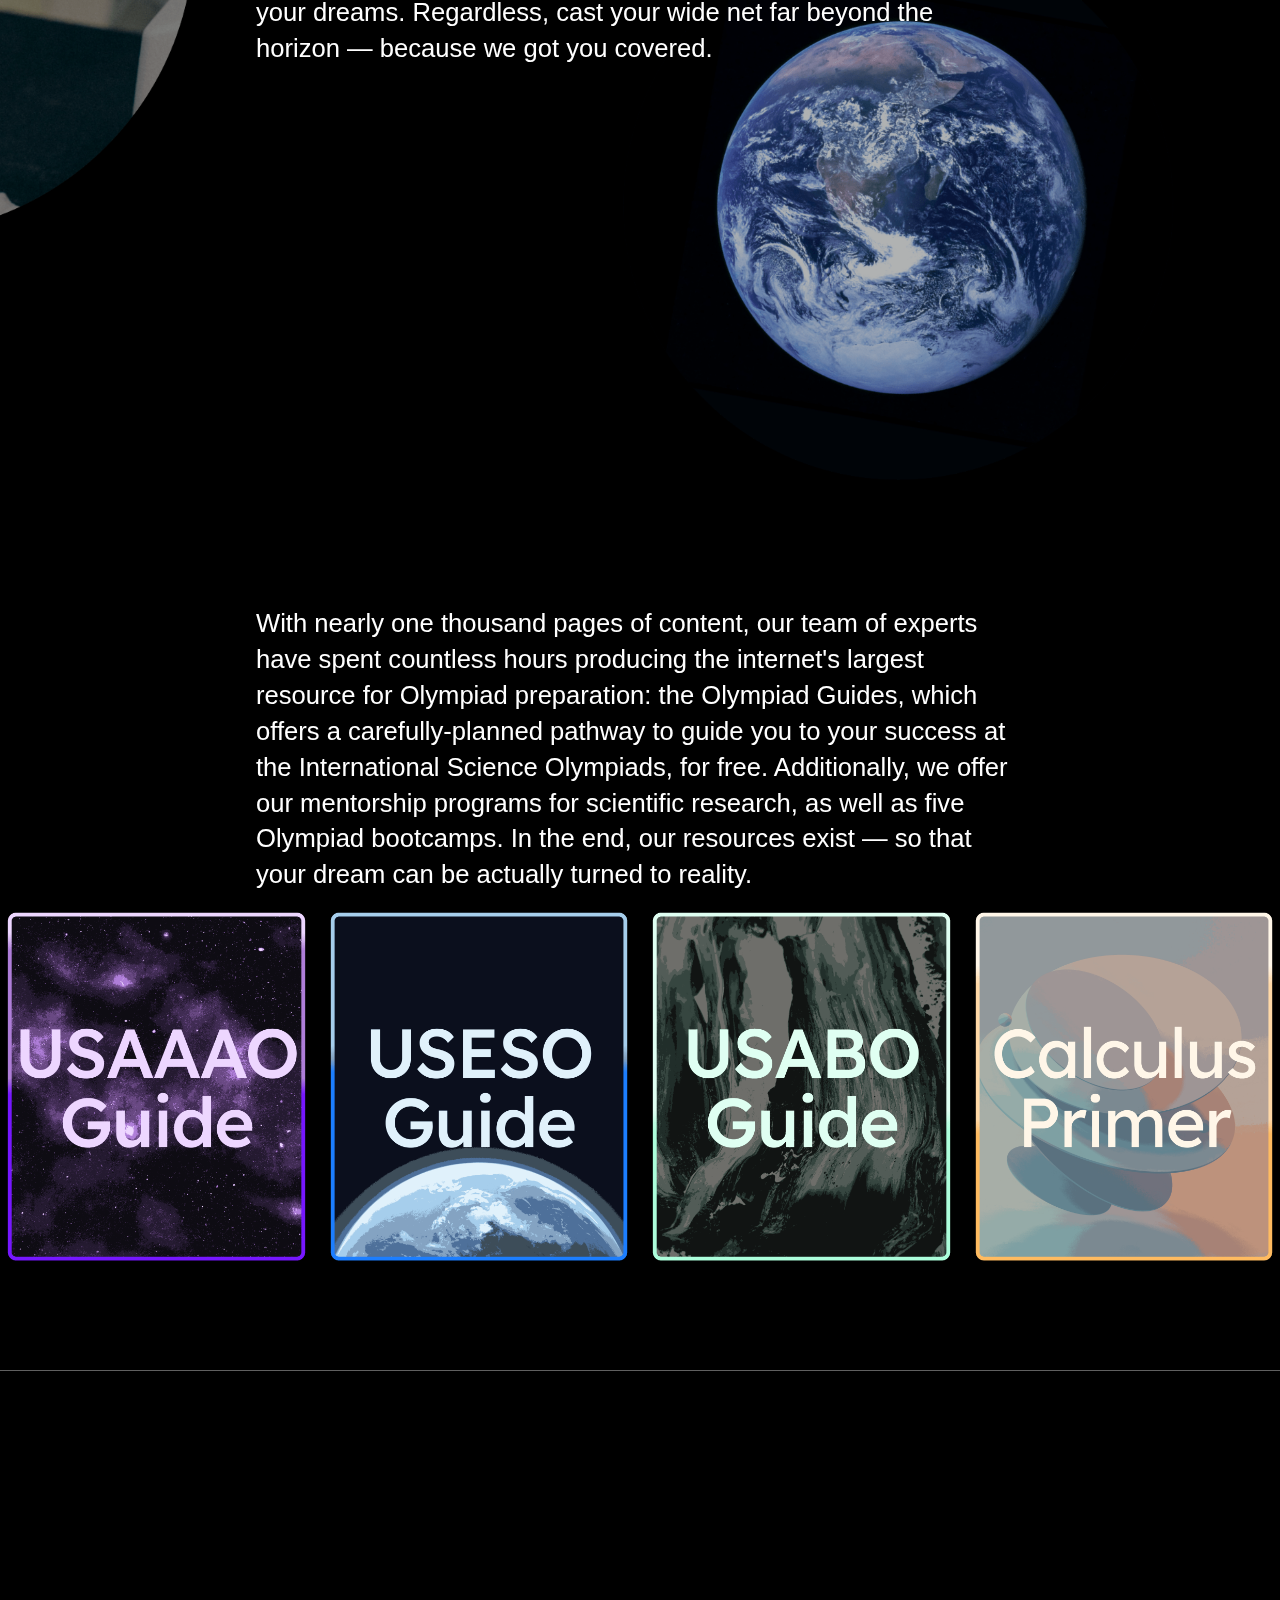
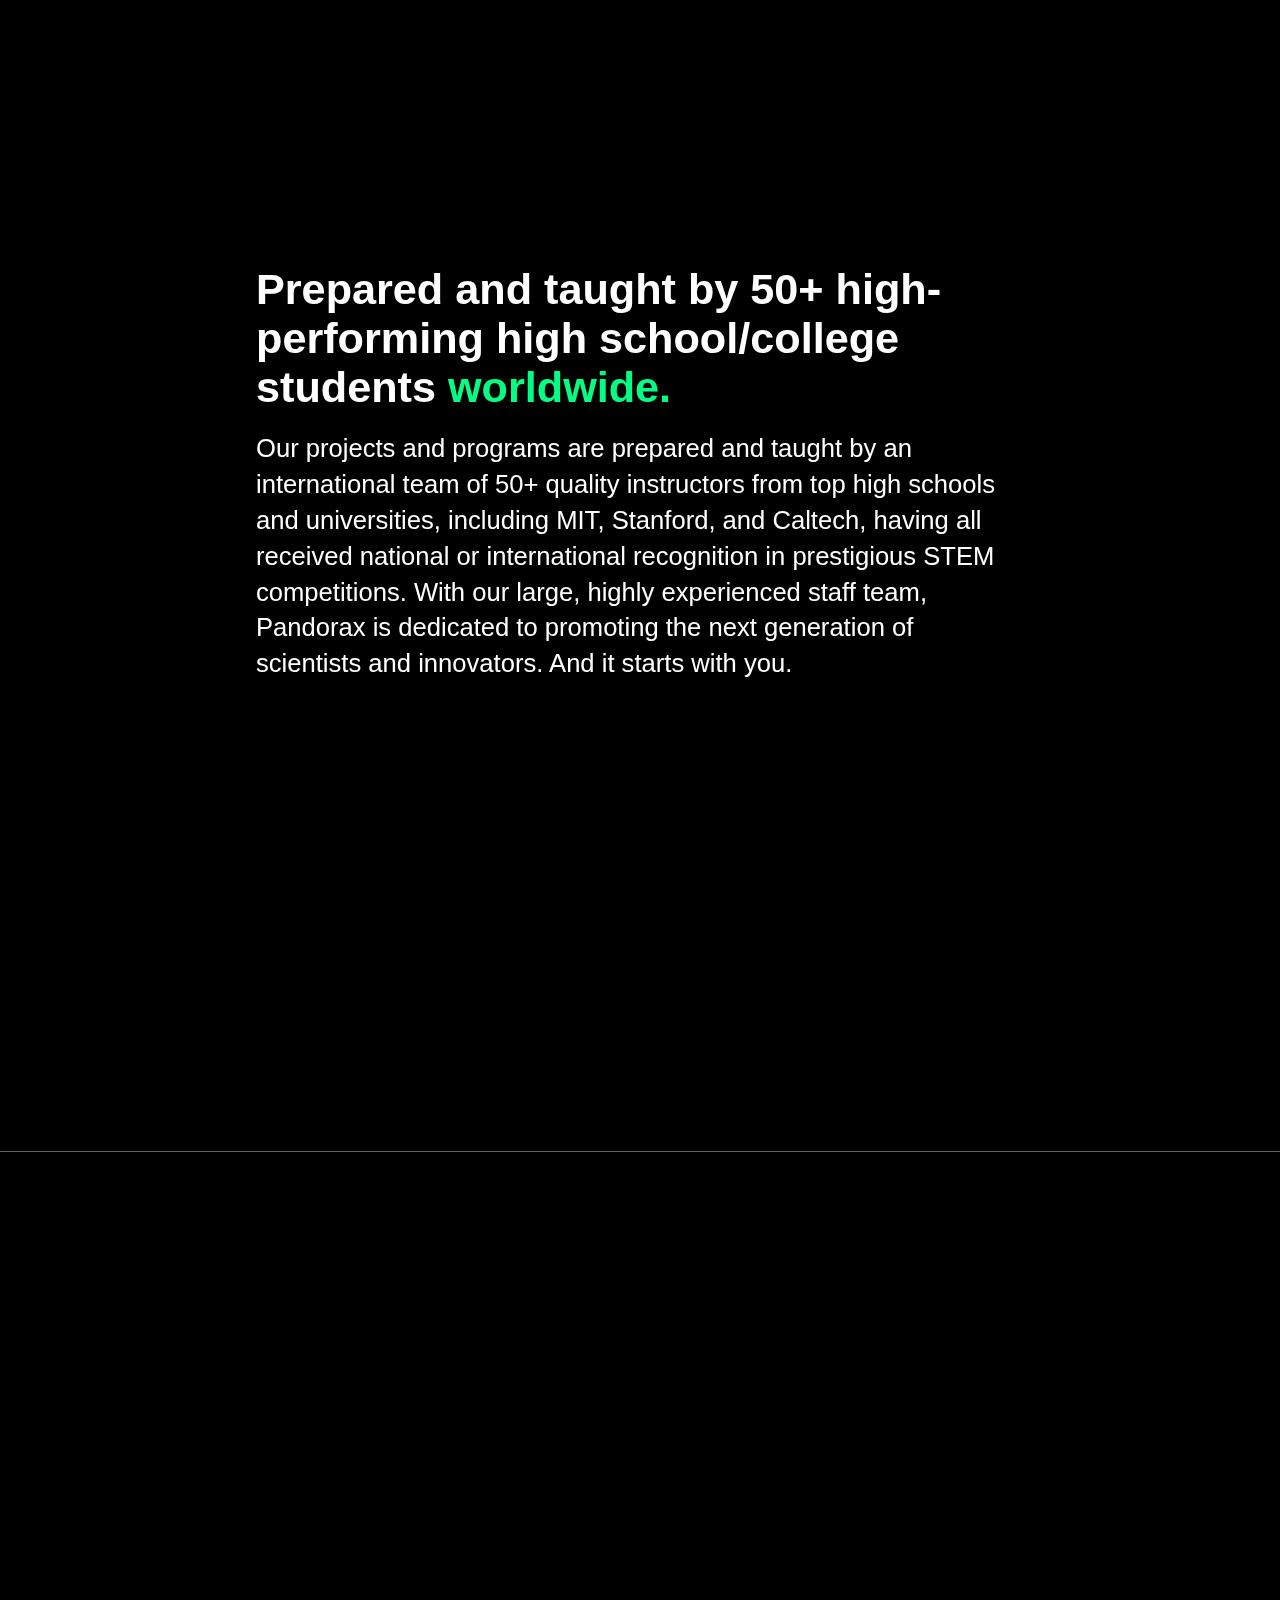
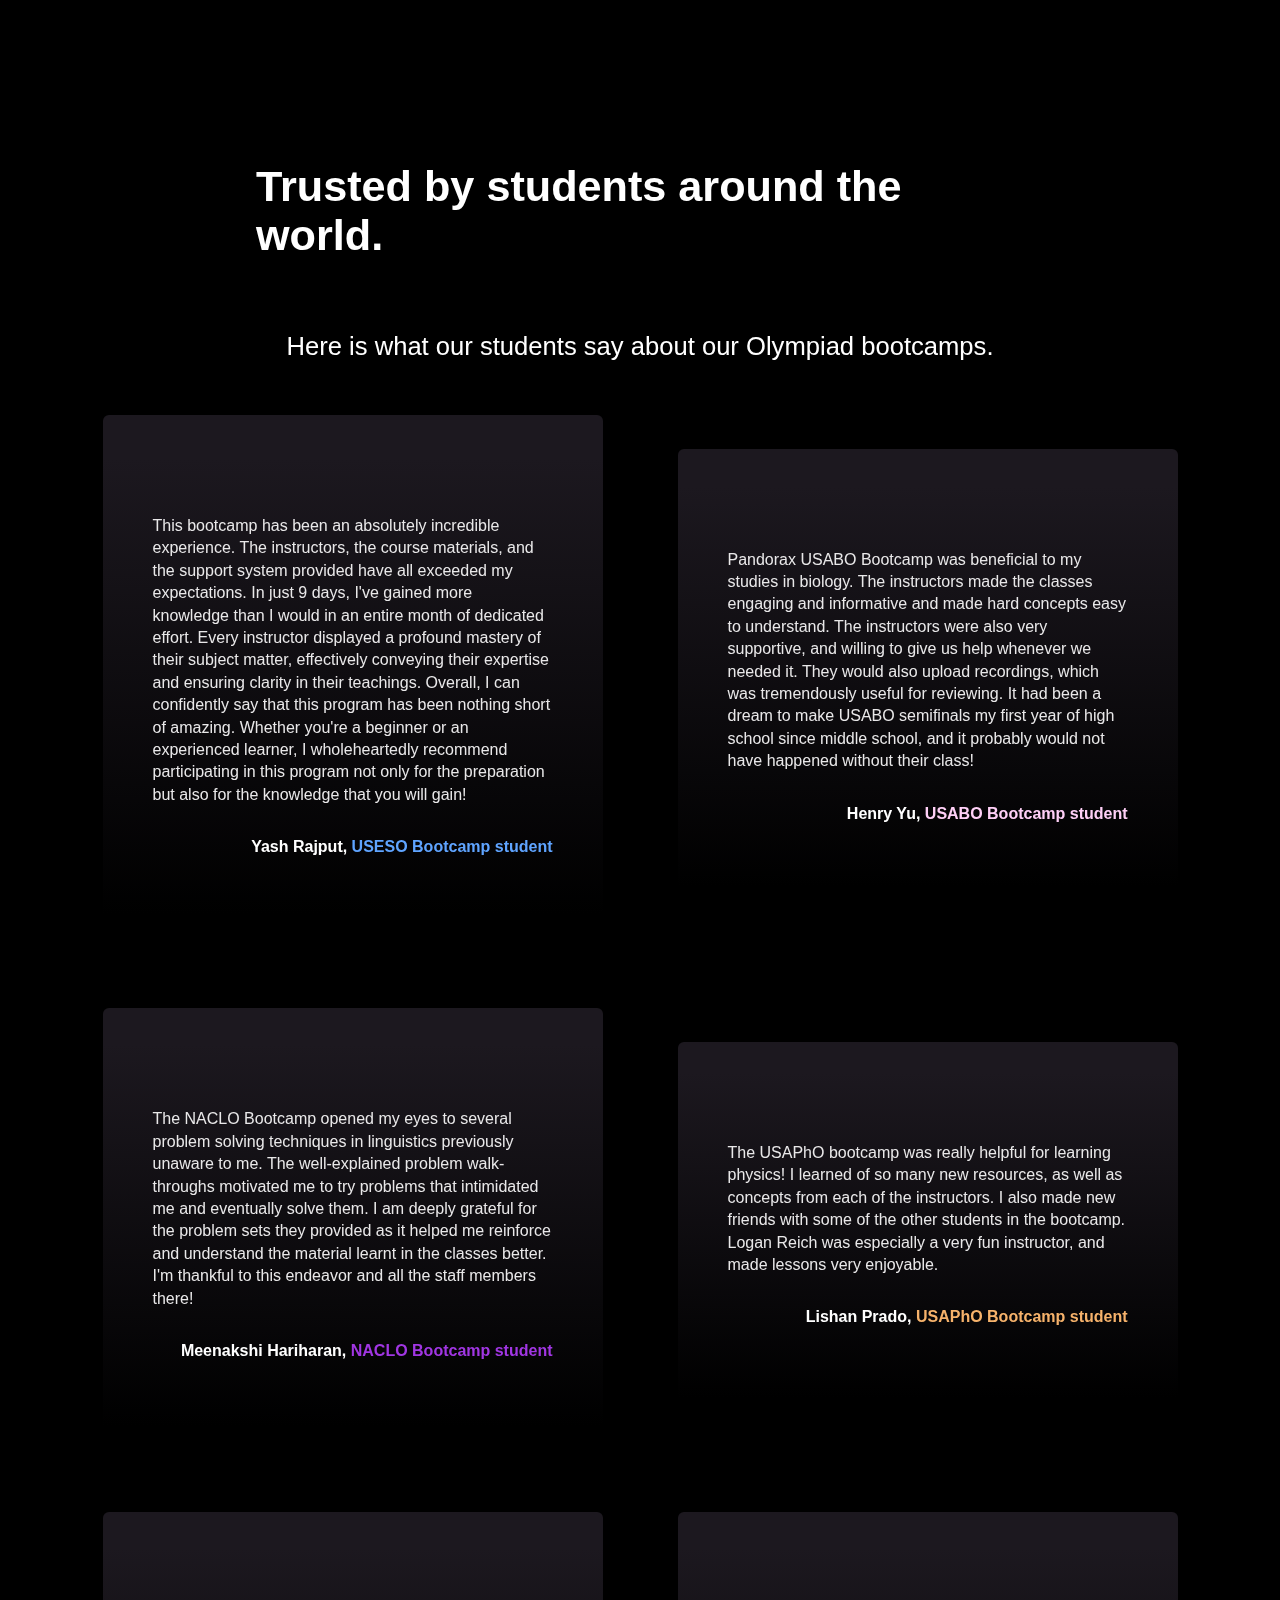
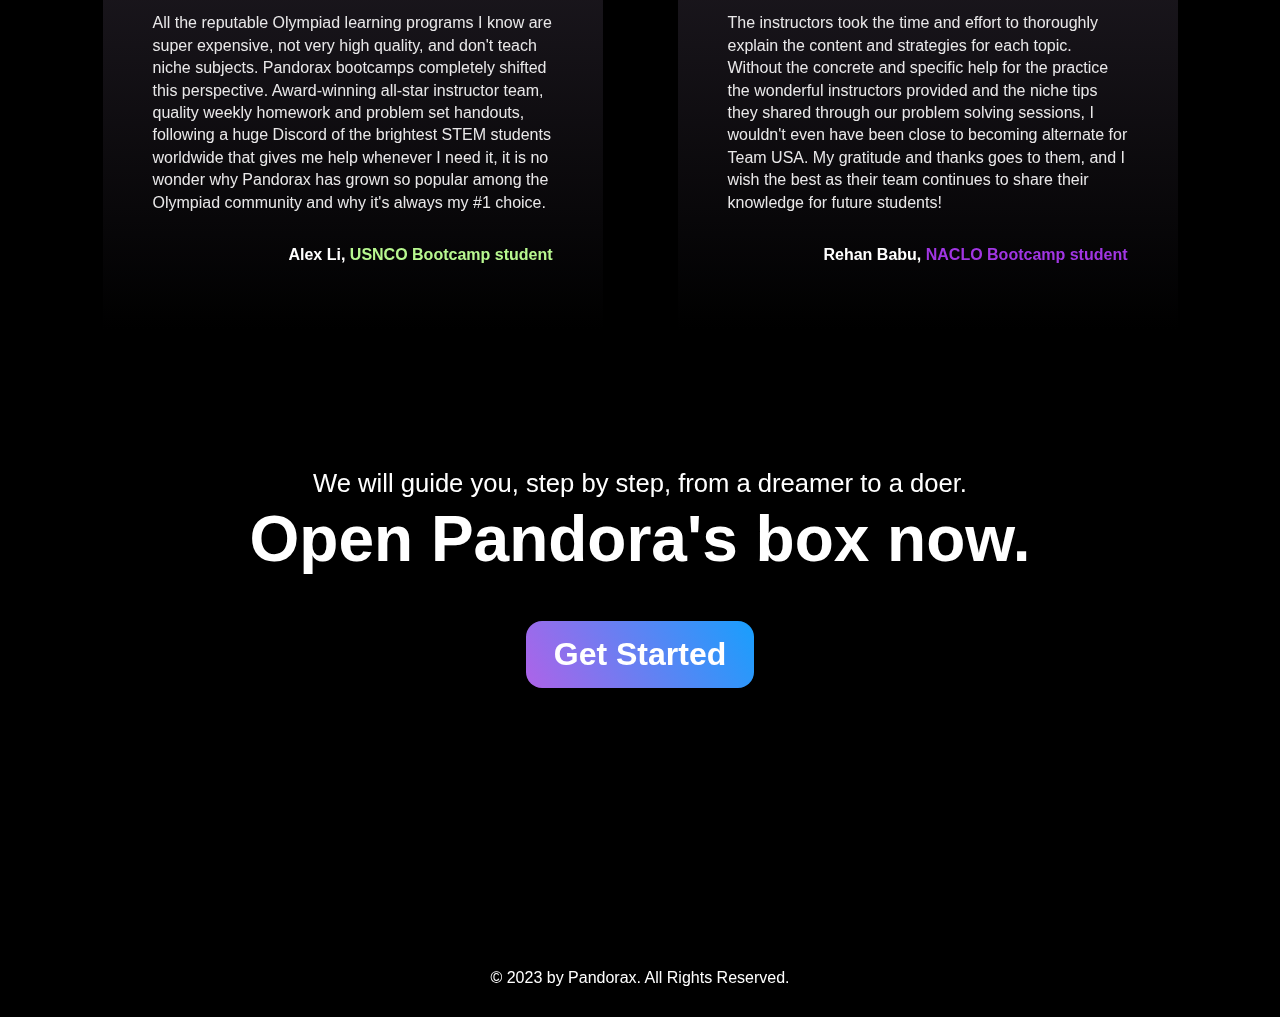
==== commit ac1137d2: "wording" ====
--- a/index.html
+++ b/index.html
@@ -35,7 +35,7 @@
       <!-- <span id="title">Pandorax</span> -->
        
     </h1>
-    <p id="btext">Turning dreams into reality.</p>
+    <p id="btext">Giving students a disproportionate advantage for winning prestigious Olympiads.</p>
     <div id="container">
       <a href="projects.html">
         <button class="btna" style="width: 175px; height: 70px; font-size: large; ">Get Started</button>
--- a/assets/styles.css
+++ b/assets/styles.css
@@ -158,7 +158,7 @@
   left: 0;
   width: 100%;
   height: 100%;
-  background-image: url("webstuff/titleb.png");
+  background-image: url("webstuff/titleb2.png");
   background-position: center;
   background-size: cover;
   opacity: 1; /* Initial opacity */
